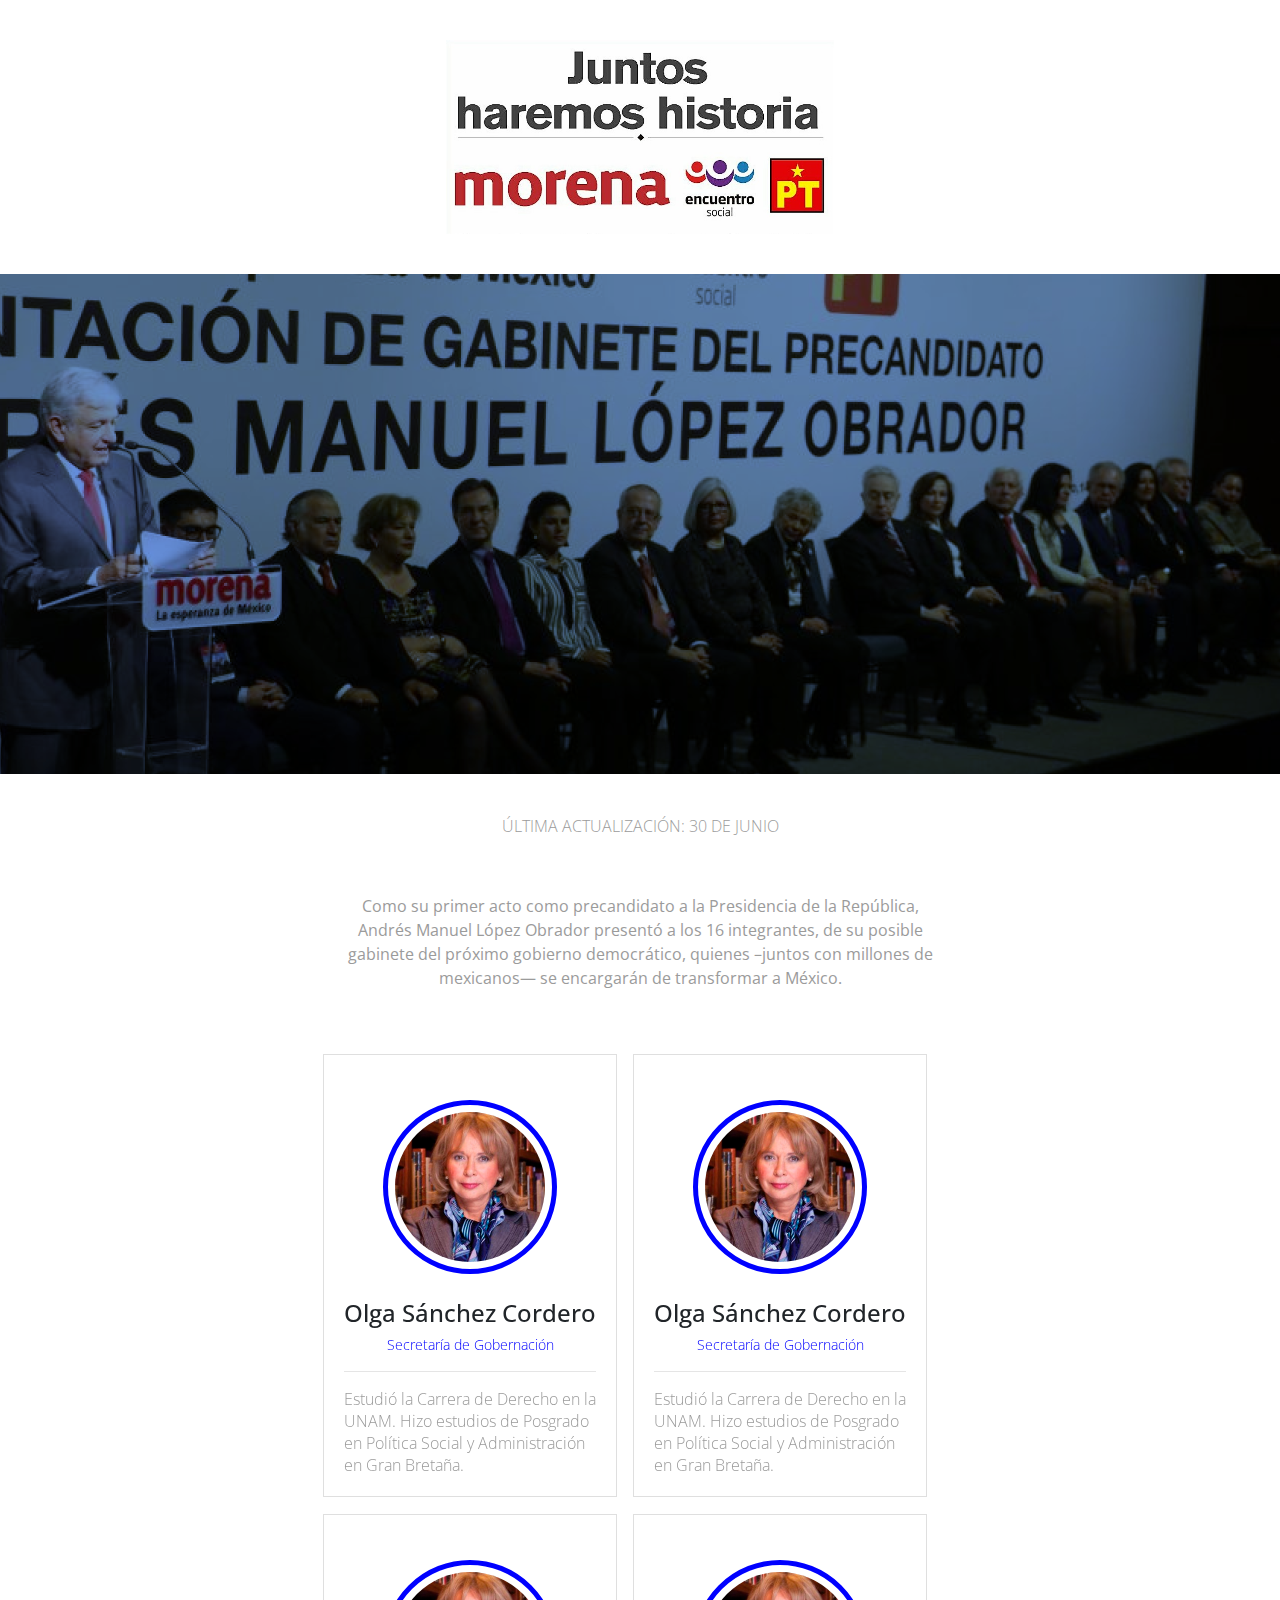
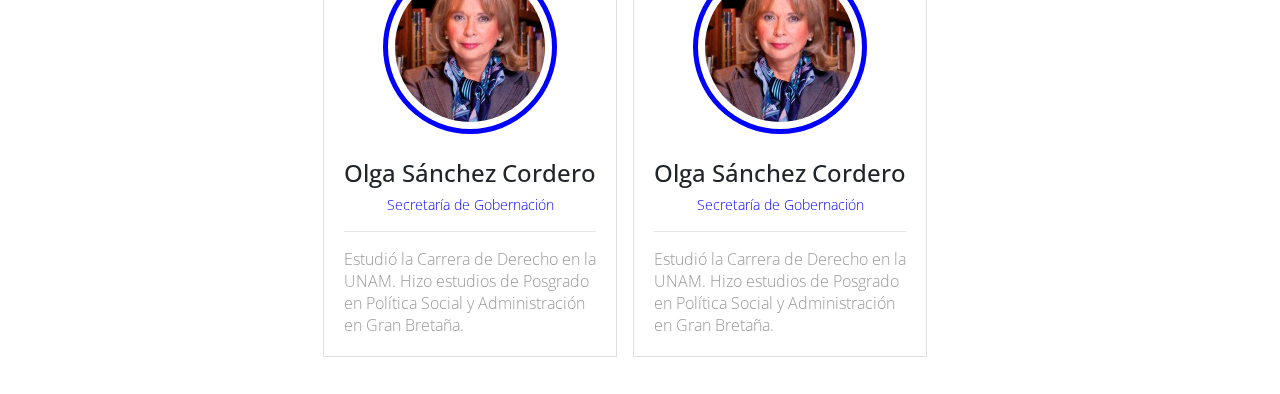
==== index.html @ 69f39029 "Datos adjuntos" ====
<!DOCTYPE html>
<html lang="es">
<head>
	<meta charset="UTF-8">
	<title>Gabinete AMLO</title>

	<meta name="viewport" content="width=device-width, user-scalable=no, initial-scale=1.0, maximum-scale=1.0, minimum-scale=1.0">

	<!-- FUENTES -->
	<link href="https://fonts.googleapis.com/css?family=Roboto:100,300,400,500,700" rel="stylesheet">
	<link href="https://fonts.googleapis.com/css?family=Open+Sans:300,400,600,700,800" rel="stylesheet">

	<link rel="stylesheet" href="https://use.fontawesome.com/releases/v5.1.0/css/all.css" integrity="sha384-lKuwvrZot6UHsBSfcMvOkWwlCMgc0TaWr+30HWe3a4ltaBwTZhyTEggF5tJv8tbt" crossorigin="anonymous">

	<!-- ESTILOS -->
	<link rel="stylesheet" href="https://maxcdn.bootstrapcdn.com/bootstrap/4.0.0/css/bootstrap.min.css" integrity="sha384-Gn5384xqQ1aoWXA+058RXPxPg6fy4IWvTNh0E263XmFcJlSAwiGgFAW/dAiS6JXm" crossorigin="anonymous">
	<link rel="stylesheet" href="css/animate.css">
	<link rel="stylesheet" href="css/styles.css">



</head>
<body>


	<header>

		<div class="container">
			<div class="row">
				<div class="col-xs-12 col-lg-12">
					<img class="logo" src="img/Juntos-haremos-historia.jpg" alt="Morena La esperanza de México">
				</div>
			</div>
		</div>

		<div class="jumbotron jumbotron-fluid">
			<div class="container">
			</div>
		</div>


	</header>

	<section id="gabinete" class="gabinete">
		
		<div class="body col-md-6 col-lg-6 offset-md-3">
			<p class="updated">
			ÚLTIMA ACTUALIZACIÓN: 30 DE JUNIO
			</p>

			<p class="extracto">
				Como su primer acto como precandidato a la Presidencia de la República, Andrés Manuel López Obrador presentó a los 16 integrantes, de su posible gabinete del próximo gobierno democrático, quienes –juntos con millones de mexicanos— se encargarán de transformar a México.
			</p>
			
		</div>

		<div class="body col-xs-12">
			<div class="row">
				
				<div class="scene scene--card md">
				    <div class="tarjeta" id="tarjeta1">
				        <div class="card__face card__face--front">
				        	<div class="card">
							    <div class="card-body">
							    	<div class="picture">
							    		<img class="profilePic" src="img/pic1.jpg" alt="Olga Sánchez Cordero">
							    	</div>
								    <h4 class="card-title">Olga Sánchez Cordero</h4>
								    <p class="card-subtitle">
								    	Secretaría de Gobernación
								    </p>
								    <hr>
								    <p class="card-text">
								      Estudió la Carrera de Derecho en la UNAM. Hizo estudios de Posgrado en Política Social y Administración en Gran Bretaña.
								    </p>
								    <!-- <a href="#" id="flipIn" class="btn btn-block btnPink">Ver trayectoria</a> -->
								</div>
							</div>
				        </div>
				        <div class="card__face card__face--back">
							<div class="card card-back">
								<div class="card-body">
									<h4 class="card-title">Trayectoria</h4>
									<hr>
							    	<p class="card-text">
								      Fue la primera mujer Notaria por oposición en la Ciudad de México, en la que es titular de la Notaría Pública 182. <strong style="font-weight: bolder, color: black !important">Se desempeño como magistrada numeraria del Tribunal Superior de Justicia del Distrito Federal</strong> de 1993 a 1995,  fue Ministra de la Suprema Corte de Justicia de la Nación de febrero de 1995 a noviembre de 2015.
								    </p>
								    <!-- <p class="card-text">
								      En septiembre de 2016 fue <strong style="font-weight: bolder, color: black !important">nombrada Diputada Constituyente de la Ciudad de México</strong>. Siete veces ha sido distinguida con el “Doctorado Honoris Causa” por diversas universidades del país.  Cuenta con una gran cantidad de publicaciones en libros y revistas y resumo, agrego <strong style="font-weight: bolder, color: black !important">será la primera mujer que ocupe la Secretaría de Gobernación en la historia de México</strong>.
								    </p> -->

								    <!-- <a href="#" id="flipIn" class="btn btn-block btnPinkReverse">Regresar</a> -->
							    </div>
							</div>
				        </div>
				    </div>
				</div>

				<div class="scene scene--card md">
				    <div class="tarjeta" id="tarjeta2">
				        <div class="card__face card__face--front">
				        	<div class="card">
							    <div class="card-body">
							    	<div class="picture">
							    		<img class="profilePic" src="img/pic1.jpg" alt="Olga Sánchez Cordero">
							    	</div>
								    <h4 class="card-title">Olga Sánchez Cordero</h4>
								    <p class="card-subtitle">
								    	Secretaría de Gobernación
								    </p>
								    <hr>
								    <p class="card-text">
								      Estudió la Carrera de Derecho en la UNAM. Hizo estudios de Posgrado en Política Social y Administración en Gran Bretaña.
								    </p>
								    <!-- <a href="#" id="flipIn" class="btn btn-block btnPink">Ver trayectoria</a> -->
								</div>
							</div>
				        </div>
				        <div class="card__face card__face--back">
							<div class="card card-back">
								<div class="card-body">
									<h4 class="card-title">Trayectoria</h4>
									<hr>
							    	<p class="card-text">
								      Fue la primera mujer Notaria por oposición en la Ciudad de México, en la que es titular de la Notaría Pública 182. <strong style="font-weight: bolder, color: black !important">Se desempeño como magistrada numeraria del Tribunal Superior de Justicia del Distrito Federal</strong> de 1993 a 1995,  fue Ministra de la Suprema Corte de Justicia de la Nación de febrero de 1995 a noviembre de 2015.
								    </p>
								    <!-- <p class="card-text">
								      En septiembre de 2016 fue <strong style="font-weight: bolder, color: black !important">nombrada Diputada Constituyente de la Ciudad de México</strong>. Siete veces ha sido distinguida con el “Doctorado Honoris Causa” por diversas universidades del país.  Cuenta con una gran cantidad de publicaciones en libros y revistas y resumo, agrego <strong style="font-weight: bolder, color: black !important">será la primera mujer que ocupe la Secretaría de Gobernación en la historia de México</strong>.
								    </p> -->

								    <!-- <a href="#" id="flipIn" class="btn btn-block btnPinkReverse">Regresar</a> -->
							    </div>
							</div>
				        </div>
				    </div>
				</div>

			</div>

			<div class="row">
				
				<div class="scene scene--card md">
				    <div class="tarjeta" id="tarjeta3">
				        <div class="card__face card__face--front">
				        	<div class="card">
							    <div class="card-body">
							    	<div class="picture">
							    		<img class="profilePic" src="img/pic1.jpg" alt="Olga Sánchez Cordero">
							    	</div>
								    <h4 class="card-title">Olga Sánchez Cordero</h4>
								    <p class="card-subtitle">
								    	Secretaría de Gobernación
								    </p>
								    <hr>
								    <p class="card-text">
								      Estudió la Carrera de Derecho en la UNAM. Hizo estudios de Posgrado en Política Social y Administración en Gran Bretaña.
								    </p>
								    <!-- <a href="#" id="flipIn" class="btn btn-block btnPink">Ver trayectoria</a> -->
								</div>
							</div>
				        </div>
				        <div class="card__face card__face--back">
							<div class="card card-back">
								<div class="card-body">
									<h4 class="card-title">Trayectoria</h4>
									<hr>
							    	<p class="card-text">
								      Fue la primera mujer Notaria por oposición en la Ciudad de México, en la que es titular de la Notaría Pública 182. <strong style="font-weight: bolder, color: black !important">Se desempeño como magistrada numeraria del Tribunal Superior de Justicia del Distrito Federal</strong> de 1993 a 1995,  fue Ministra de la Suprema Corte de Justicia de la Nación de febrero de 1995 a noviembre de 2015.
								    </p>
								    <!-- <p class="card-text">
								      En septiembre de 2016 fue <strong style="font-weight: bolder, color: black !important">nombrada Diputada Constituyente de la Ciudad de México</strong>. Siete veces ha sido distinguida con el “Doctorado Honoris Causa” por diversas universidades del país.  Cuenta con una gran cantidad de publicaciones en libros y revistas y resumo, agrego <strong style="font-weight: bolder, color: black !important">será la primera mujer que ocupe la Secretaría de Gobernación en la historia de México</strong>.
								    </p> -->

								    <!-- <a href="#" id="flipIn" class="btn btn-block btnPinkReverse">Regresar</a> -->
							    </div>
							</div>
				        </div>
				    </div>
				</div>

				<div class="scene scene--card md">
				    <div class="tarjeta" id="tarjeta4">
				        <div class="card__face card__face--front">
				        	<div class="card">
							    <div class="card-body">
							    	<div class="picture">
							    		<img class="profilePic" src="img/pic1.jpg" alt="Olga Sánchez Cordero">
							    	</div>
								    <h4 class="card-title">Olga Sánchez Cordero</h4>
								    <p class="card-subtitle">
								    	Secretaría de Gobernación
								    </p>
								    <hr>
								    <p class="card-text">
								      Estudió la Carrera de Derecho en la UNAM. Hizo estudios de Posgrado en Política Social y Administración en Gran Bretaña.
								    </p>
								    <!-- <a href="#" id="flipIn" class="btn btn-block btnPink">Ver trayectoria</a> -->
								</div>
							</div>
				        </div>
				        <div class="card__face card__face--back">
							<div class="card card-back">
								<div class="card-body">
									<h4 class="card-title">Trayectoria</h4>
									<hr>
							    	<p class="card-text">
								      Fue la primera mujer Notaria por oposición en la Ciudad de México, en la que es titular de la Notaría Pública 182. <strong style="font-weight: bolder, color: black !important">Se desempeño como magistrada numeraria del Tribunal Superior de Justicia del Distrito Federal</strong> de 1993 a 1995,  fue Ministra de la Suprema Corte de Justicia de la Nación de febrero de 1995 a noviembre de 2015.
								    </p>
								    <!-- <p class="card-text">
								      En septiembre de 2016 fue <strong style="font-weight: bolder, color: black !important">nombrada Diputada Constituyente de la Ciudad de México</strong>. Siete veces ha sido distinguida con el “Doctorado Honoris Causa” por diversas universidades del país.  Cuenta con una gran cantidad de publicaciones en libros y revistas y resumo, agrego <strong style="font-weight: bolder, color: black !important">será la primera mujer que ocupe la Secretaría de Gobernación en la historia de México</strong>.
								    </p> -->

								    <!-- <a href="#" id="flipIn" class="btn btn-block btnPinkReverse">Regresar</a> -->
							    </div>
							</div>
				        </div>
				    </div>
				</div>

			</div>
		</div>

	</section>

		












	<script src="https://code.jquery.com/jquery-3.2.1.slim.min.js" integrity="sha384-KJ3o2DKtIkvYIK3UENzmM7KCkRr/rE9/Qpg6aAZGJwFDMVNA/GpGFF93hXpG5KkN" crossorigin="anonymous"></script>
	<script src="https://cdnjs.cloudflare.com/ajax/libs/popper.js/1.12.9/umd/popper.min.js" integrity="sha384-ApNbgh9B+Y1QKtv3Rn7W3mgPxhU9K/ScQsAP7hUibX39j7fakFPskvXusvfa0b4Q" crossorigin="anonymous"></script>
	<script src="https://maxcdn.bootstrapcdn.com/bootstrap/4.0.0/js/bootstrap.min.js" integrity="sha384-JZR6Spejh4U02d8jOt6vLEHfe/JQGiRRSQQxSfFWpi1MquVdAyjUar5+76PVCmYl" crossorigin="anonymous"></script>

	<script src="js/main.js"></script>

	
</body>
</html>
---- css/styles.css ----
html, body {
  padding: 0;
  margin: 0;
  font-family: 'Open Sans', sans-serif;
}

/* header */

header {
  text-align: center;
}

header img.logo {
  width: 35%;
  margin: 0 auto;
  padding: 40px 0;
}

header .jumbotron {
  background: url('../img/gabinete.png');
  height: 500px;
  background-repeat: no-repeat;
  padding: 0;
  margin: 0;
  background-position: center;
}

/*section gabinete*/

.gabinete .row {
  height: 460px;
  width: 100%;
  display: flex;
  justify-content: center;
}

.gabinete {
  text-align: center;  
}

.gabinete p {
  color: #9B9B9B;
}

.gabinete .updated {
  font-weight: 100;
  padding: 40px 0;
}

.gabinete .extracto {
  padding-bottom: 40px;
}

.gabinete .body .card {
  margin-bottom: 20px;
  border-radius: 0px;
  margin: 8px;
}

.gabinete .picture {
  border-radius: 100%;
  padding: 7px;
  border: 5px solid #0000ff;
  display: inline-block;
  margin: 25px 0;
}

.gabinete .picture .profilePic {
  border-radius: 50%;
}

.gabinete .card-body p.card-title {
  font-size: 24px;
}

.gabinete .card-body p.card-subtitle {
  font-size: 14px;
  font-weight: lighter;
  color: #0000ff;
}

.gabinete .card.card-back .card-title {
  color: white;
}

.gabinete .card .card-text {
  line-height: normal;
  font-weight: lighter;
  text-align: left;
}

/*.gabinete .card-footer {
  background-color: #4A90E2;
  border: none;
  border-top: 6px solid white;
}

.gabinete .card-footer p {
  color: white;
  font-weight: 100;
}

.gabinete .card-footer a {
  background-color: white;
  color: #4A90E2;
  padding: 10px 19px;
  margin-bottom: 10px;
}

.gabinete .card-footer a:hover {
  background-color: #4A90E2;
  color: white;
  border: 1px solid white;
}*/

.btnPink {
  color: #FF159E;
  border: #FF159E 1px solid;
}

.btnPink:hover {
  color: white;
  background-color: #FF159E;
}

.btnPinkReverse {
  color: white;
  background-color: #FF159E;
}

.btnPinkReverse:hover {
  color: #FF159E;
  border: #FF159E 1px solid;
  background-color: #F4F4F4;
}

/*efecto flip*/

.scene {
  width: 310px;
  perspective: 966px;
}

.tarjeta {
  transition: transform 0.6s;
  transform-style: preserve-3d;
  cursor: pointer;
  width: 310px;
  position: relative;
}

.tarjeta.is-flipped {
  transform: rotateY(180deg);
}

.card__face {
  position: absolute;
  backface-visibility: hidden;
}

.card__face--front {
  width: 310px;
  height: 488px;
  background-color: white;
}

.card__face--back {
  width: 310px;
  height: 488px;
  transform: rotateY(180deg);
}

.card-back {
  background-color: white;
  background-color: #F4F4F4;
  font-size: 13.2px;
  height: 442px;
}

.card-back .card-body h4.card-title {
  color: #FF159E !important;
}

.card-back .card-text {
  line-height: 24px !important;
}












@media only screen and (max-width: 768px) {

  header .jumbotron {
    margin: 0;
    height: 300px;
    background-position: left center;
    margin: 25px 0;
  }

  .md {
    height: 460px;
    width: 100%;
    display: flex;
    justify-content: center;
  }

}

@media only screen and (max-width: 992px) {

}
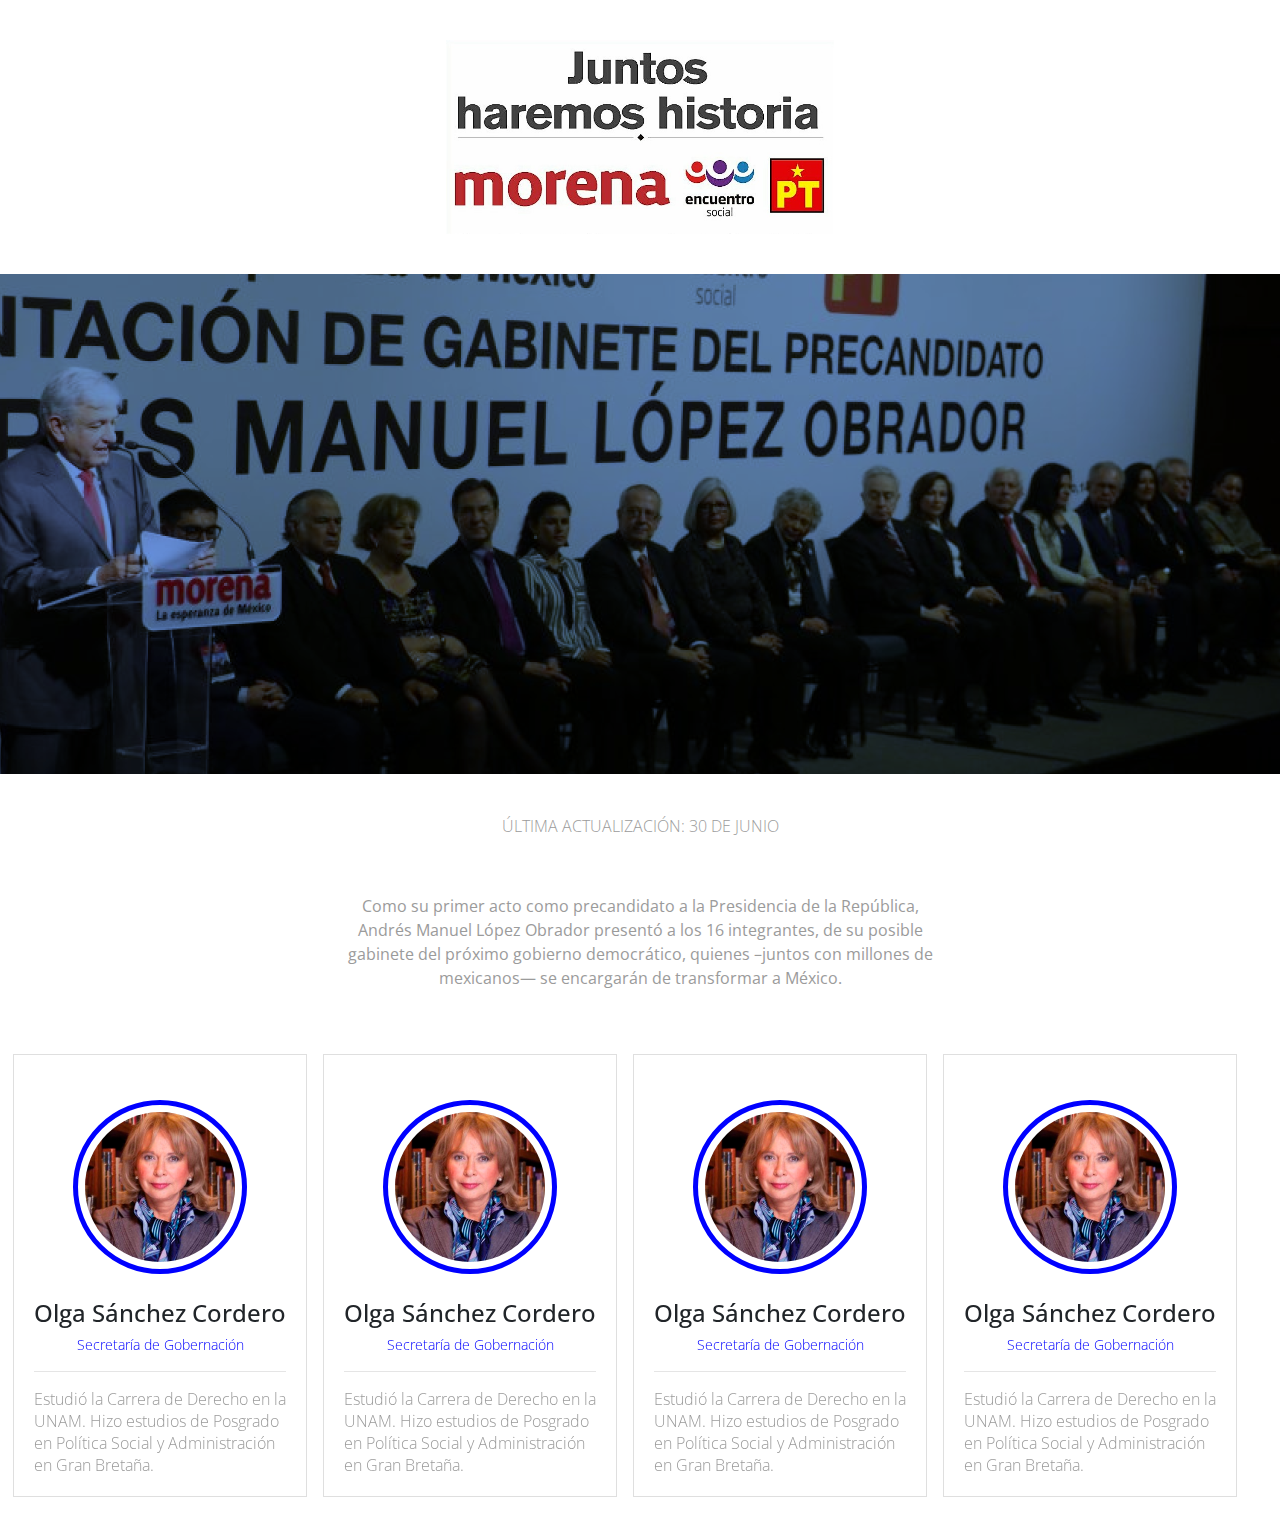
==== commit 8ca259f7: "ligero ajuste" ====
--- a/index.html
+++ b/index.html
@@ -55,6 +55,7 @@
 		</div>
 
 		<div class="body col-xs-12">
+
 			<div class="row">
 				
 				<div class="scene scene--card md">
@@ -73,23 +74,17 @@
 								    <p class="card-text">
 								      Estudió la Carrera de Derecho en la UNAM. Hizo estudios de Posgrado en Política Social y Administración en Gran Bretaña.
 								    </p>
-								    <!-- <a href="#" id="flipIn" class="btn btn-block btnPink">Ver trayectoria</a> -->
-								</div>
-							</div>
-				        </div>
-				        <div class="card__face card__face--back">
-							<div class="card card-back">
-								<div class="card-body">
-									<h4 class="card-title">Trayectoria</h4>
-									<hr>
-							    	<p class="card-text">
-								      Fue la primera mujer Notaria por oposición en la Ciudad de México, en la que es titular de la Notaría Pública 182. <strong style="font-weight: bolder, color: black !important">Se desempeño como magistrada numeraria del Tribunal Superior de Justicia del Distrito Federal</strong> de 1993 a 1995,  fue Ministra de la Suprema Corte de Justicia de la Nación de febrero de 1995 a noviembre de 2015.
-								    </p>
-								    <!-- <p class="card-text">
-								      En septiembre de 2016 fue <strong style="font-weight: bolder, color: black !important">nombrada Diputada Constituyente de la Ciudad de México</strong>. Siete veces ha sido distinguida con el “Doctorado Honoris Causa” por diversas universidades del país.  Cuenta con una gran cantidad de publicaciones en libros y revistas y resumo, agrego <strong style="font-weight: bolder, color: black !important">será la primera mujer que ocupe la Secretaría de Gobernación en la historia de México</strong>.
-								    </p> -->
-
-								    <!-- <a href="#" id="flipIn" class="btn btn-block btnPinkReverse">Regresar</a> -->
+								</div>
+							</div>
+				        </div>
+				        <div class="card__face card__face--back">
+							<div class="card card-back">
+								<div class="card-body">
+									<h4 class="card-title">Trayectoria</h4>
+									<hr>
+							    	<p class="card-text">
+								      Fue la primera mujer Notaria por oposición en la Ciudad de México, en la que es titular de la Notaría Pública 182. <strong style="font-weight: bolder, color: black !important">Se desempeño como magistrada numeraria del Tribunal Superior de Justicia del Distrito Federal</strong> de 1993 a 1995,  fue Ministra de la Suprema Corte de Justicia de la Nación de febrero de 1995 a noviembre de 2015.
+								    </p>
 							    </div>
 							</div>
 				        </div>
@@ -112,23 +107,83 @@
 								    <p class="card-text">
 								      Estudió la Carrera de Derecho en la UNAM. Hizo estudios de Posgrado en Política Social y Administración en Gran Bretaña.
 								    </p>
-								    <!-- <a href="#" id="flipIn" class="btn btn-block btnPink">Ver trayectoria</a> -->
-								</div>
-							</div>
-				        </div>
-				        <div class="card__face card__face--back">
-							<div class="card card-back">
-								<div class="card-body">
-									<h4 class="card-title">Trayectoria</h4>
-									<hr>
-							    	<p class="card-text">
-								      Fue la primera mujer Notaria por oposición en la Ciudad de México, en la que es titular de la Notaría Pública 182. <strong style="font-weight: bolder, color: black !important">Se desempeño como magistrada numeraria del Tribunal Superior de Justicia del Distrito Federal</strong> de 1993 a 1995,  fue Ministra de la Suprema Corte de Justicia de la Nación de febrero de 1995 a noviembre de 2015.
-								    </p>
-								    <!-- <p class="card-text">
-								      En septiembre de 2016 fue <strong style="font-weight: bolder, color: black !important">nombrada Diputada Constituyente de la Ciudad de México</strong>. Siete veces ha sido distinguida con el “Doctorado Honoris Causa” por diversas universidades del país.  Cuenta con una gran cantidad de publicaciones en libros y revistas y resumo, agrego <strong style="font-weight: bolder, color: black !important">será la primera mujer que ocupe la Secretaría de Gobernación en la historia de México</strong>.
-								    </p> -->
-
-								    <!-- <a href="#" id="flipIn" class="btn btn-block btnPinkReverse">Regresar</a> -->
+								</div>
+							</div>
+				        </div>
+				        <div class="card__face card__face--back">
+							<div class="card card-back">
+								<div class="card-body">
+									<h4 class="card-title">Trayectoria</h4>
+									<hr>
+							    	<p class="card-text">
+								      Fue la primera mujer Notaria por oposición en la Ciudad de México, en la que es titular de la Notaría Pública 182. <strong style="font-weight: bolder, color: black !important">Se desempeño como magistrada numeraria del Tribunal Superior de Justicia del Distrito Federal</strong> de 1993 a 1995,  fue Ministra de la Suprema Corte de Justicia de la Nación de febrero de 1995 a noviembre de 2015.
+								    </p>
+							    </div>
+							</div>
+				        </div>
+				    </div>
+				</div>
+
+				<div class="scene scene--card md">
+				    <div class="tarjeta" id="tarjeta3">
+				        <div class="card__face card__face--front">
+				        	<div class="card">
+							    <div class="card-body">
+							    	<div class="picture">
+							    		<img class="profilePic" src="img/pic1.jpg" alt="Olga Sánchez Cordero">
+							    	</div>
+								    <h4 class="card-title">Olga Sánchez Cordero</h4>
+								    <p class="card-subtitle">
+								    	Secretaría de Gobernación
+								    </p>
+								    <hr>
+								    <p class="card-text">
+								      Estudió la Carrera de Derecho en la UNAM. Hizo estudios de Posgrado en Política Social y Administración en Gran Bretaña.
+								    </p>
+								</div>
+							</div>
+				        </div>
+				        <div class="card__face card__face--back">
+							<div class="card card-back">
+								<div class="card-body">
+									<h4 class="card-title">Trayectoria</h4>
+									<hr>
+							    	<p class="card-text">
+								      Fue la primera mujer Notaria por oposición en la Ciudad de México, en la que es titular de la Notaría Pública 182. <strong style="font-weight: bolder, color: black !important">Se desempeño como magistrada numeraria del Tribunal Superior de Justicia del Distrito Federal</strong> de 1993 a 1995,  fue Ministra de la Suprema Corte de Justicia de la Nación de febrero de 1995 a noviembre de 2015.
+								    </p>
+							    </div>
+							</div>
+				        </div>
+				    </div>
+				</div>
+
+				<div class="scene scene--card md">
+				    <div class="tarjeta" id="tarjeta4">
+				        <div class="card__face card__face--front">
+				        	<div class="card">
+							    <div class="card-body">
+							    	<div class="picture">
+							    		<img class="profilePic" src="img/pic1.jpg" alt="Olga Sánchez Cordero">
+							    	</div>
+								    <h4 class="card-title">Olga Sánchez Cordero</h4>
+								    <p class="card-subtitle">
+								    	Secretaría de Gobernación
+								    </p>
+								    <hr>
+								    <p class="card-text">
+								      Estudió la Carrera de Derecho en la UNAM. Hizo estudios de Posgrado en Política Social y Administración en Gran Bretaña.
+								    </p>
+								</div>
+							</div>
+				        </div>
+				        <div class="card__face card__face--back">
+							<div class="card card-back">
+								<div class="card-body">
+									<h4 class="card-title">Trayectoria</h4>
+									<hr>
+							    	<p class="card-text">
+								      Fue la primera mujer Notaria por oposición en la Ciudad de México, en la que es titular de la Notaría Pública 182. <strong style="font-weight: bolder, color: black !important">Se desempeño como magistrada numeraria del Tribunal Superior de Justicia del Distrito Federal</strong> de 1993 a 1995,  fue Ministra de la Suprema Corte de Justicia de la Nación de febrero de 1995 a noviembre de 2015.
+								    </p>
 							    </div>
 							</div>
 				        </div>
@@ -137,87 +192,8 @@
 
 			</div>
 
-			<div class="row">
-				
-				<div class="scene scene--card md">
-				    <div class="tarjeta" id="tarjeta3">
-				        <div class="card__face card__face--front">
-				        	<div class="card">
-							    <div class="card-body">
-							    	<div class="picture">
-							    		<img class="profilePic" src="img/pic1.jpg" alt="Olga Sánchez Cordero">
-							    	</div>
-								    <h4 class="card-title">Olga Sánchez Cordero</h4>
-								    <p class="card-subtitle">
-								    	Secretaría de Gobernación
-								    </p>
-								    <hr>
-								    <p class="card-text">
-								      Estudió la Carrera de Derecho en la UNAM. Hizo estudios de Posgrado en Política Social y Administración en Gran Bretaña.
-								    </p>
-								    <!-- <a href="#" id="flipIn" class="btn btn-block btnPink">Ver trayectoria</a> -->
-								</div>
-							</div>
-				        </div>
-				        <div class="card__face card__face--back">
-							<div class="card card-back">
-								<div class="card-body">
-									<h4 class="card-title">Trayectoria</h4>
-									<hr>
-							    	<p class="card-text">
-								      Fue la primera mujer Notaria por oposición en la Ciudad de México, en la que es titular de la Notaría Pública 182. <strong style="font-weight: bolder, color: black !important">Se desempeño como magistrada numeraria del Tribunal Superior de Justicia del Distrito Federal</strong> de 1993 a 1995,  fue Ministra de la Suprema Corte de Justicia de la Nación de febrero de 1995 a noviembre de 2015.
-								    </p>
-								    <!-- <p class="card-text">
-								      En septiembre de 2016 fue <strong style="font-weight: bolder, color: black !important">nombrada Diputada Constituyente de la Ciudad de México</strong>. Siete veces ha sido distinguida con el “Doctorado Honoris Causa” por diversas universidades del país.  Cuenta con una gran cantidad de publicaciones en libros y revistas y resumo, agrego <strong style="font-weight: bolder, color: black !important">será la primera mujer que ocupe la Secretaría de Gobernación en la historia de México</strong>.
-								    </p> -->
-
-								    <!-- <a href="#" id="flipIn" class="btn btn-block btnPinkReverse">Regresar</a> -->
-							    </div>
-							</div>
-				        </div>
-				    </div>
-				</div>
-
-				<div class="scene scene--card md">
-				    <div class="tarjeta" id="tarjeta4">
-				        <div class="card__face card__face--front">
-				        	<div class="card">
-							    <div class="card-body">
-							    	<div class="picture">
-							    		<img class="profilePic" src="img/pic1.jpg" alt="Olga Sánchez Cordero">
-							    	</div>
-								    <h4 class="card-title">Olga Sánchez Cordero</h4>
-								    <p class="card-subtitle">
-								    	Secretaría de Gobernación
-								    </p>
-								    <hr>
-								    <p class="card-text">
-								      Estudió la Carrera de Derecho en la UNAM. Hizo estudios de Posgrado en Política Social y Administración en Gran Bretaña.
-								    </p>
-								    <!-- <a href="#" id="flipIn" class="btn btn-block btnPink">Ver trayectoria</a> -->
-								</div>
-							</div>
-				        </div>
-				        <div class="card__face card__face--back">
-							<div class="card card-back">
-								<div class="card-body">
-									<h4 class="card-title">Trayectoria</h4>
-									<hr>
-							    	<p class="card-text">
-								      Fue la primera mujer Notaria por oposición en la Ciudad de México, en la que es titular de la Notaría Pública 182. <strong style="font-weight: bolder, color: black !important">Se desempeño como magistrada numeraria del Tribunal Superior de Justicia del Distrito Federal</strong> de 1993 a 1995,  fue Ministra de la Suprema Corte de Justicia de la Nación de febrero de 1995 a noviembre de 2015.
-								    </p>
-								    <!-- <p class="card-text">
-								      En septiembre de 2016 fue <strong style="font-weight: bolder, color: black !important">nombrada Diputada Constituyente de la Ciudad de México</strong>. Siete veces ha sido distinguida con el “Doctorado Honoris Causa” por diversas universidades del país.  Cuenta con una gran cantidad de publicaciones en libros y revistas y resumo, agrego <strong style="font-weight: bolder, color: black !important">será la primera mujer que ocupe la Secretaría de Gobernación en la historia de México</strong>.
-								    </p> -->
-
-								    <!-- <a href="#" id="flipIn" class="btn btn-block btnPinkReverse">Regresar</a> -->
-							    </div>
-							</div>
-				        </div>
-				    </div>
-				</div>
-
-			</div>
+			
+
 		</div>
 
 	</section>
@@ -239,6 +215,8 @@
 	<script src="https://cdnjs.cloudflare.com/ajax/libs/popper.js/1.12.9/umd/popper.min.js" integrity="sha384-ApNbgh9B+Y1QKtv3Rn7W3mgPxhU9K/ScQsAP7hUibX39j7fakFPskvXusvfa0b4Q" crossorigin="anonymous"></script>
 	<script src="https://maxcdn.bootstrapcdn.com/bootstrap/4.0.0/js/bootstrap.min.js" integrity="sha384-JZR6Spejh4U02d8jOt6vLEHfe/JQGiRRSQQxSfFWpi1MquVdAyjUar5+76PVCmYl" crossorigin="anonymous"></script>
 
+	<script src="js/isotope.js"></script>
+
 	<script src="js/main.js"></script>
 
 	
--- a/css/styles.css
+++ b/css/styles.css
@@ -182,17 +182,31 @@
 }
 
 .card-back .card-text {
-  line-height: 24px !important;
-}
-
-
-
-
-
-
-
-
-
+  line-height: 32px !important;
+}
+
+
+
+
+
+@media only screen and (max-width: 1240px) {
+  .gabinete .row {
+    height: 920px;
+    width: 100%;
+    display: flex;
+    justify-content: center;
+  }
+}
+
+
+@media only screen and (max-width: 992px) {
+  .gabinete .row {
+    height: 920px;
+    width: 100%;
+    display: flex;
+    justify-content: center;
+  }
+}
 
 
 
@@ -214,13 +228,11 @@
 
 }
 
-@media only screen and (max-width: 992px) {
-
-}
-
-
-
-
-
-
-
+
+
+
+
+
+
+
+
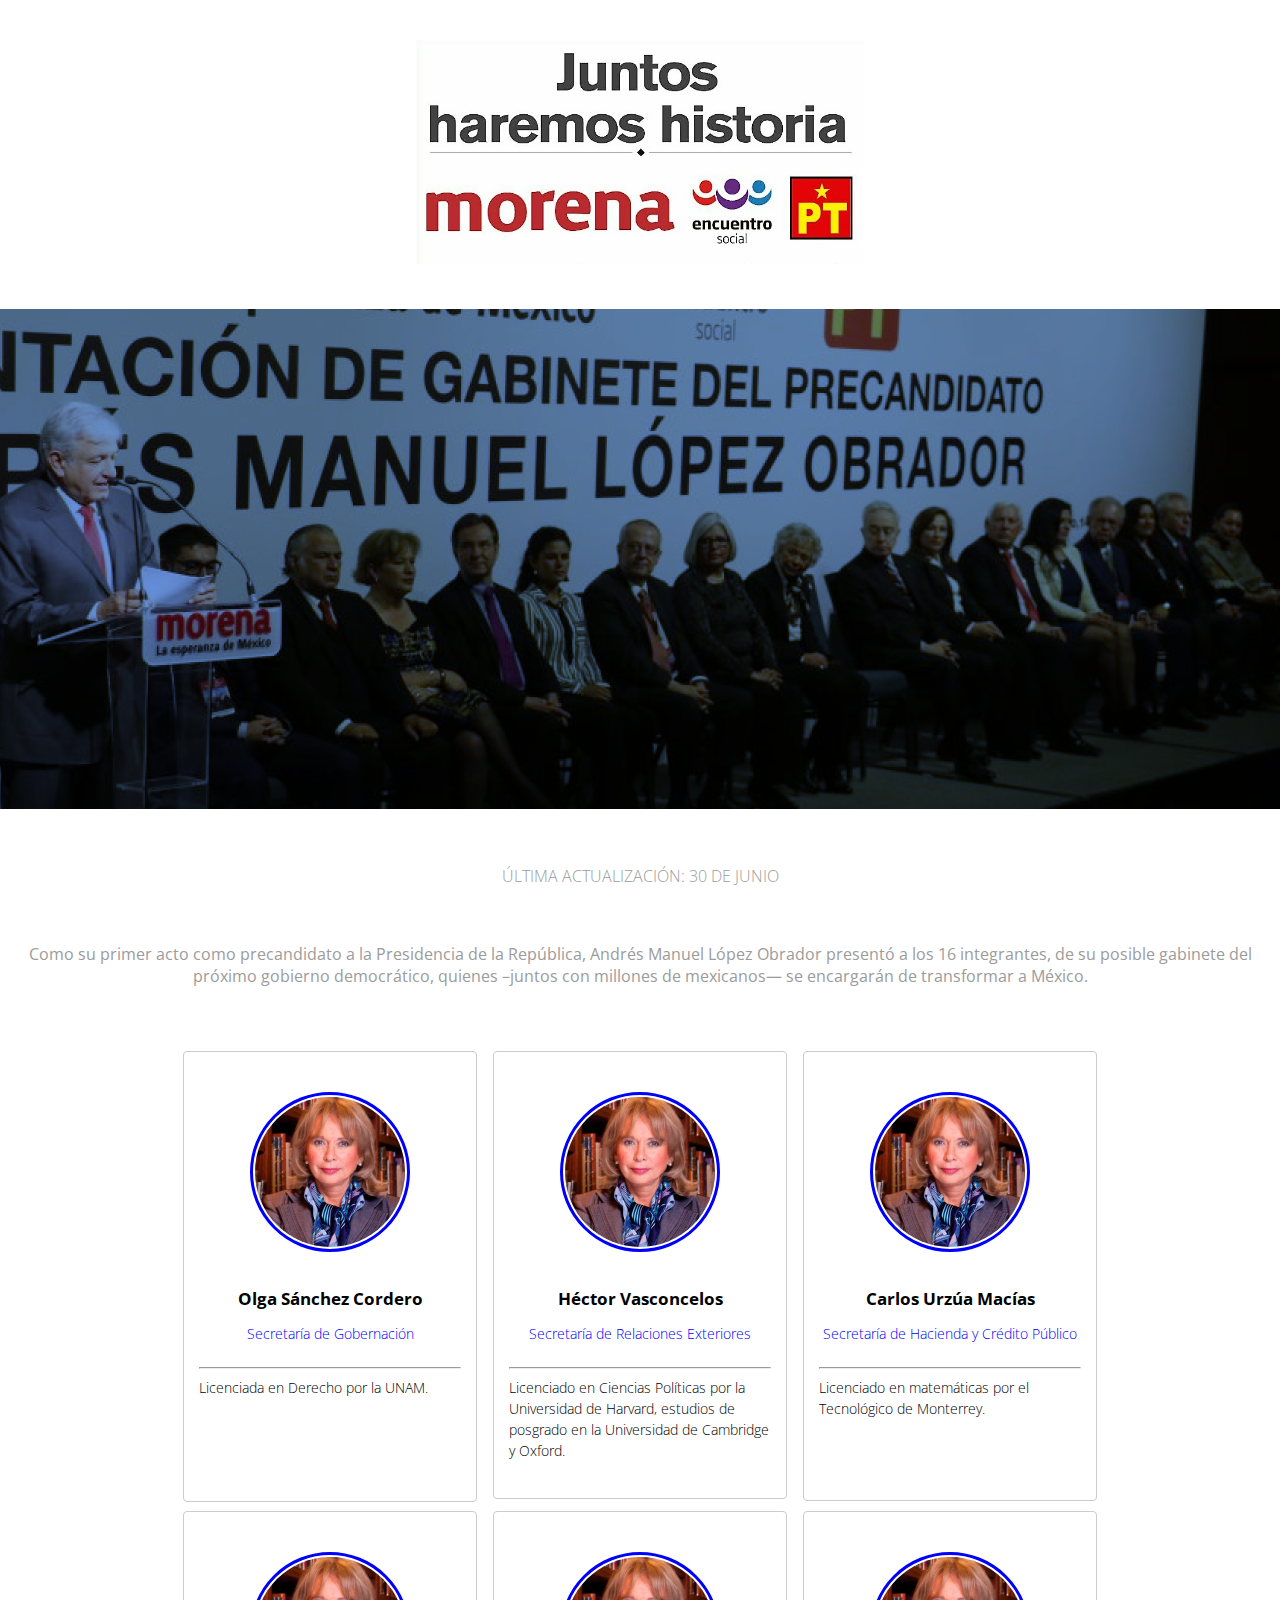
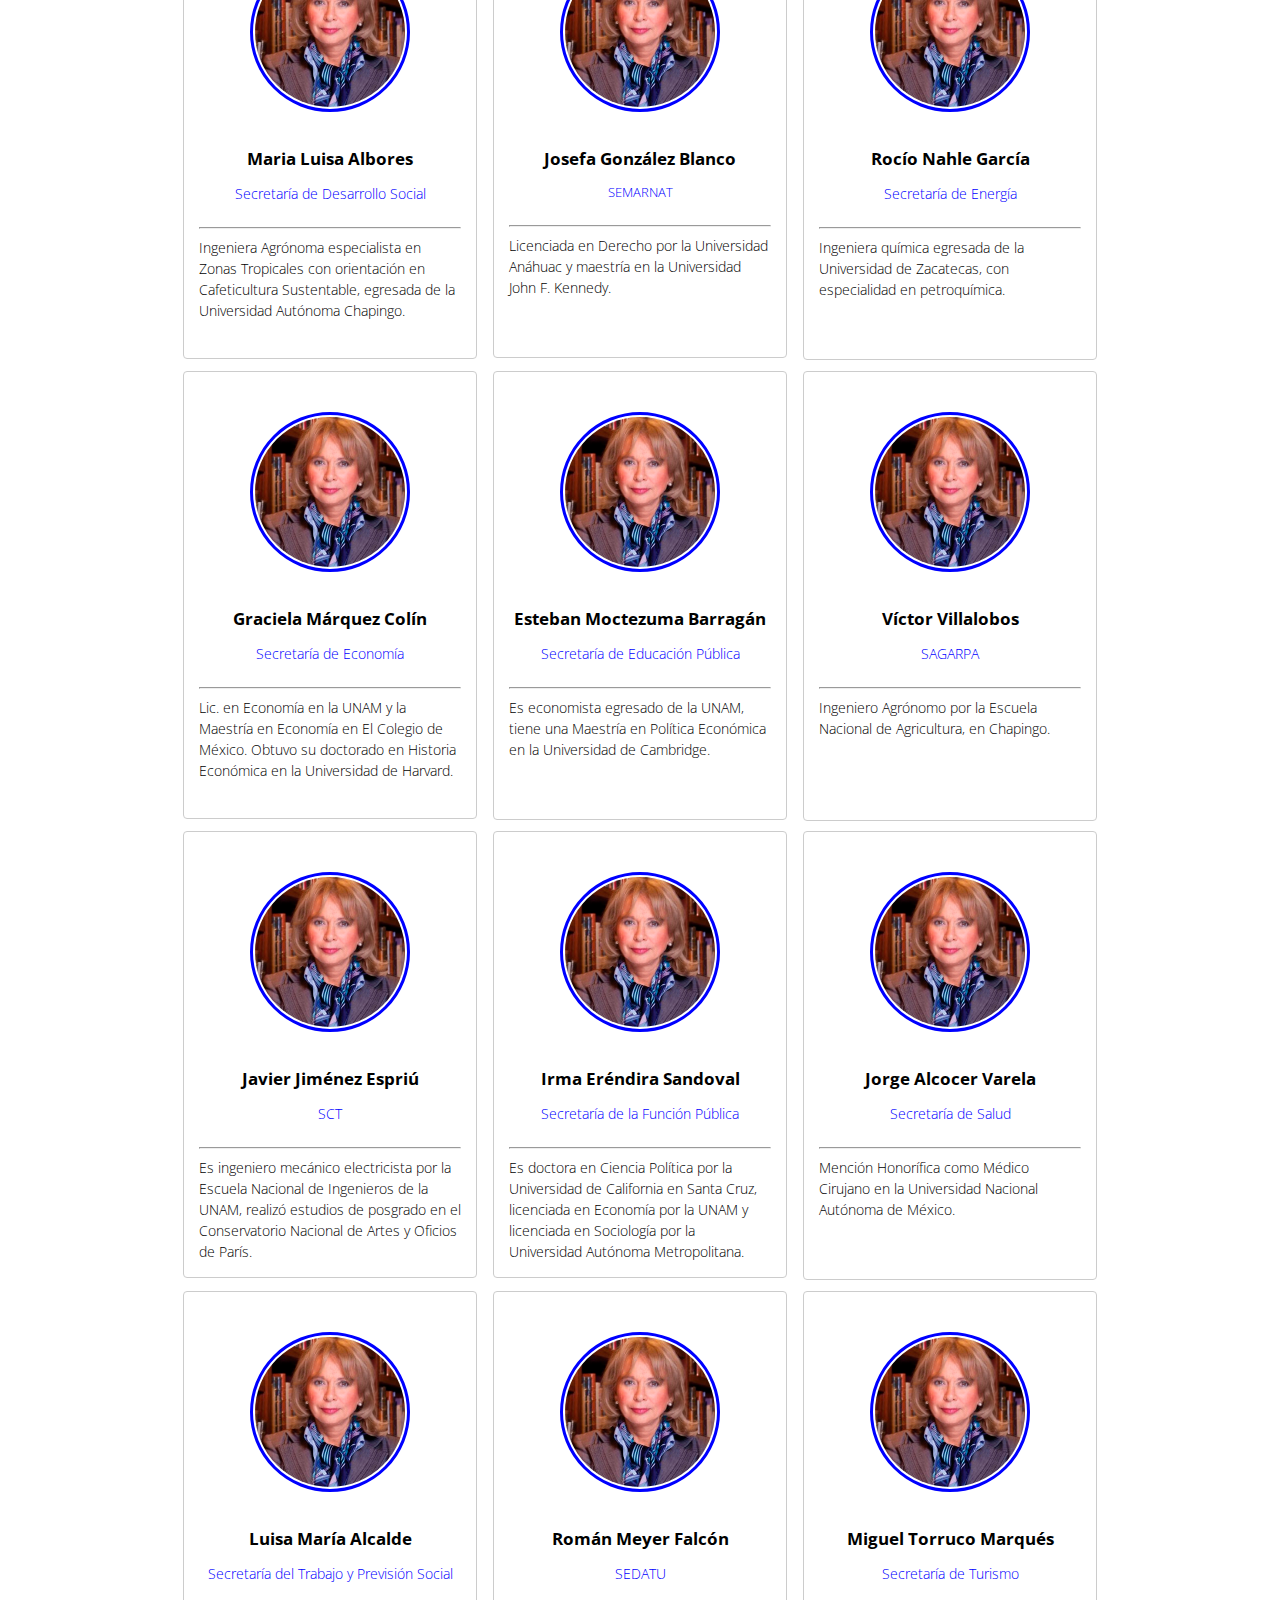
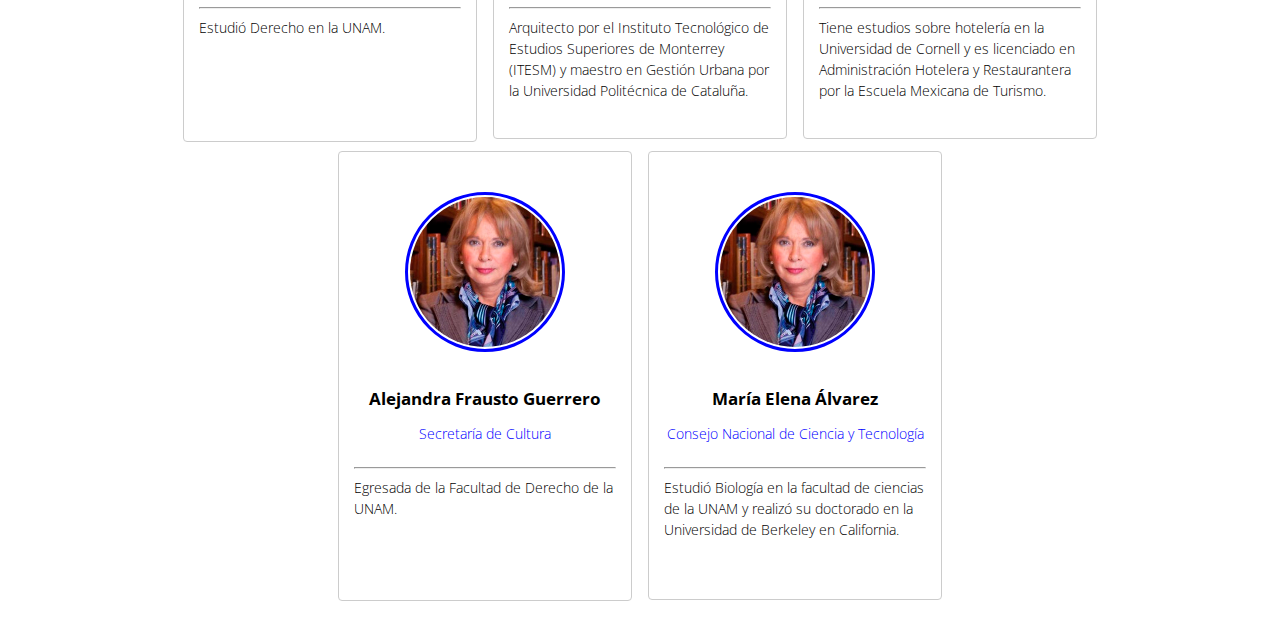
==== commit 825a3009: "nuevos ajustes" ====
--- a/index.html
+++ b/index.html
@@ -7,14 +7,12 @@
 	<meta name="viewport" content="width=device-width, user-scalable=no, initial-scale=1.0, maximum-scale=1.0, minimum-scale=1.0">
 
 	<!-- FUENTES -->
-	<link href="https://fonts.googleapis.com/css?family=Roboto:100,300,400,500,700" rel="stylesheet">
 	<link href="https://fonts.googleapis.com/css?family=Open+Sans:300,400,600,700,800" rel="stylesheet">
 
-	<link rel="stylesheet" href="https://use.fontawesome.com/releases/v5.1.0/css/all.css" integrity="sha384-lKuwvrZot6UHsBSfcMvOkWwlCMgc0TaWr+30HWe3a4ltaBwTZhyTEggF5tJv8tbt" crossorigin="anonymous">
-
 	<!-- ESTILOS -->
-	<link rel="stylesheet" href="https://maxcdn.bootstrapcdn.com/bootstrap/4.0.0/css/bootstrap.min.css" integrity="sha384-Gn5384xqQ1aoWXA+058RXPxPg6fy4IWvTNh0E263XmFcJlSAwiGgFAW/dAiS6JXm" crossorigin="anonymous">
-	<link rel="stylesheet" href="css/animate.css">
+	<!-- <link rel="stylesheet" href="https://maxcdn.bootstrapcdn.com/bootstrap/4.0.0/css/bootstrap.min.css" integrity="sha384-Gn5384xqQ1aoWXA+058RXPxPg6fy4IWvTNh0E263XmFcJlSAwiGgFAW/dAiS6JXm" crossorigin="anonymous"> -->
+
+	<!-- <link rel="stylesheet" href="css/framework.css"> -->
 	<link rel="stylesheet" href="css/styles.css">
 
 
@@ -54,11 +52,11 @@
 			
 		</div>
 
-		<div class="body col-xs-12">
+		<div class="body">
 
 			<div class="row">
 				
-				<div class="scene scene--card md">
+				<div class="scene scene--card md" style="height: 460px">
 				    <div class="tarjeta" id="tarjeta1">
 				        <div class="card__face card__face--front">
 				        	<div class="card">
@@ -66,32 +64,32 @@
 							    	<div class="picture">
 							    		<img class="profilePic" src="img/pic1.jpg" alt="Olga Sánchez Cordero">
 							    	</div>
-								    <h4 class="card-title">Olga Sánchez Cordero</h4>
+								    <h4 class="card-title" style="margin: 10px 0 5px 0">Olga Sánchez Cordero</h4>
 								    <p class="card-subtitle">
 								    	Secretaría de Gobernación
 								    </p>
 								    <hr>
 								    <p class="card-text">
-								      Estudió la Carrera de Derecho en la UNAM. Hizo estudios de Posgrado en Política Social y Administración en Gran Bretaña.
-								    </p>
-								</div>
-							</div>
-				        </div>
-				        <div class="card__face card__face--back">
-							<div class="card card-back">
-								<div class="card-body">
-									<h4 class="card-title">Trayectoria</h4>
-									<hr>
-							    	<p class="card-text">
-								      Fue la primera mujer Notaria por oposición en la Ciudad de México, en la que es titular de la Notaría Pública 182. <strong style="font-weight: bolder, color: black !important">Se desempeño como magistrada numeraria del Tribunal Superior de Justicia del Distrito Federal</strong> de 1993 a 1995,  fue Ministra de la Suprema Corte de Justicia de la Nación de febrero de 1995 a noviembre de 2015.
-								    </p>
-							    </div>
-							</div>
-				        </div>
-				    </div>
-				</div>
-
-				<div class="scene scene--card md">
+								      Licenciada en Derecho por la UNAM.
+								    </p><br><br><br><br>
+								</div>
+							</div>
+				        </div>
+				        <div class="card__face card__face--back">
+							<div class="card card-back">
+								<div class="card-body">
+									<h4 class="card-title">Trayectoria</h4>
+									<hr>
+							    	<p class="card-text">
+								      Fue la primera mujer notaria de la CDMX y Ministra de la Suprema Corte de Justicia de la Nación de 1995 a 2015. Participó en el movimiento de 1968 en México, ha luchado por los derechos humanos, la libertad de expresión y la equidad de género. Se ha pronunciado a favor del matrimonio igualitario y el aborto.
+								    </p>
+							    </div>
+							</div>
+				        </div>
+				    </div>
+				</div>
+
+				<div class="scene scene--card md" style="height: 460px">
 				    <div class="tarjeta" id="tarjeta2">
 				        <div class="card__face card__face--front">
 				        	<div class="card">
@@ -99,32 +97,32 @@
 							    	<div class="picture">
 							    		<img class="profilePic" src="img/pic1.jpg" alt="Olga Sánchez Cordero">
 							    	</div>
-								    <h4 class="card-title">Olga Sánchez Cordero</h4>
-								    <p class="card-subtitle">
-								    	Secretaría de Gobernación
-								    </p>
-								    <hr>
-								    <p class="card-text">
-								      Estudió la Carrera de Derecho en la UNAM. Hizo estudios de Posgrado en Política Social y Administración en Gran Bretaña.
-								    </p>
-								</div>
-							</div>
-				        </div>
-				        <div class="card__face card__face--back">
-							<div class="card card-back">
-								<div class="card-body">
-									<h4 class="card-title">Trayectoria</h4>
-									<hr>
-							    	<p class="card-text">
-								      Fue la primera mujer Notaria por oposición en la Ciudad de México, en la que es titular de la Notaría Pública 182. <strong style="font-weight: bolder, color: black !important">Se desempeño como magistrada numeraria del Tribunal Superior de Justicia del Distrito Federal</strong> de 1993 a 1995,  fue Ministra de la Suprema Corte de Justicia de la Nación de febrero de 1995 a noviembre de 2015.
-								    </p>
-							    </div>
-							</div>
-				        </div>
-				    </div>
-				</div>
-
-				<div class="scene scene--card md">
+								    <h4 class="card-title" style="margin: 10px 0 5px 0">Héctor Vasconcelos</h4>
+								    <p class="card-subtitle">
+								    	Secretaría de Relaciones Exteriores
+								    </p>
+								    <hr>
+								    <p class="card-text">
+								      Licenciado en Ciencias Políticas por la Universidad de Harvard, estudios de posgrado en la Universidad de Cambridge y Oxford.
+								    </p><br>
+								</div>
+							</div>
+				        </div>
+				        <div class="card__face card__face--back">
+							<div class="card card-back">
+								<div class="card-body">
+									<h4 class="card-title">Trayectoria</h4>
+									<hr>
+							    	<p class="card-text">
+								      Ha sido cónsul de México en Boston y embajador de México en Dinamarca, Noruega e Islandia. Es hijo de José Vasconcelos y Esperanza Cruz, una de las pianistas más reconocidas del país. La música es su pasión, ha estudiado en el Conservatorio Nacional y en el de Ginebra, Suiza. Propone volver a la política de la no intervención en México.
+								    </p>
+							    </div>
+							</div>
+				        </div>
+				    </div>
+				</div>
+
+				<div class="scene scene--card md" style="height: 460px">
 				    <div class="tarjeta" id="tarjeta3">
 				        <div class="card__face card__face--front">
 				        	<div class="card">
@@ -132,32 +130,32 @@
 							    	<div class="picture">
 							    		<img class="profilePic" src="img/pic1.jpg" alt="Olga Sánchez Cordero">
 							    	</div>
-								    <h4 class="card-title">Olga Sánchez Cordero</h4>
-								    <p class="card-subtitle">
-								    	Secretaría de Gobernación
-								    </p>
-								    <hr>
-								    <p class="card-text">
-								      Estudió la Carrera de Derecho en la UNAM. Hizo estudios de Posgrado en Política Social y Administración en Gran Bretaña.
-								    </p>
-								</div>
-							</div>
-				        </div>
-				        <div class="card__face card__face--back">
-							<div class="card card-back">
-								<div class="card-body">
-									<h4 class="card-title">Trayectoria</h4>
-									<hr>
-							    	<p class="card-text">
-								      Fue la primera mujer Notaria por oposición en la Ciudad de México, en la que es titular de la Notaría Pública 182. <strong style="font-weight: bolder, color: black !important">Se desempeño como magistrada numeraria del Tribunal Superior de Justicia del Distrito Federal</strong> de 1993 a 1995,  fue Ministra de la Suprema Corte de Justicia de la Nación de febrero de 1995 a noviembre de 2015.
-								    </p>
-							    </div>
-							</div>
-				        </div>
-				    </div>
-				</div>
-
-				<div class="scene scene--card md">
+								    <h4 class="card-title" style="margin: 10px 0 5px 0">Carlos Urzúa Macías</h4>
+								    <p class="card-subtitle">
+								    	Secretaría de Hacienda y Crédito Público
+								    </p>
+								    <hr>
+								    <p class="card-text">
+								      Licenciado en matemáticas por el Tecnológico de Monterrey.
+								    </p><br><br><br>
+								</div>
+							</div>
+				        </div>
+				        <div class="card__face card__face--back">
+							<div class="card card-back">
+								<div class="card-body">
+									<h4 class="card-title">Trayectoria</h4>
+									<hr>
+							    	<p class="card-text">
+								      Es investigador nacional en su nivel más alto (nivel III en el SNI) y miembro de la Academia Mexicana de Ciencias. Fue profesor e investigador de El Colegio de México de 1989 a 2000 y profesor visitante en Georgetown y Princeton. Fue Secretario de Finanzas del Gobierno del Distrito Federal del 2000 al 2003. Además escribe poesía.
+								    </p>
+							    </div>
+							</div>
+				        </div>
+				    </div>
+				</div>
+
+				<div class="scene scene--card md" style="height: 460px">
 				    <div class="tarjeta" id="tarjeta4">
 				        <div class="card__face card__face--front">
 				        	<div class="card">
@@ -165,30 +163,461 @@
 							    	<div class="picture">
 							    		<img class="profilePic" src="img/pic1.jpg" alt="Olga Sánchez Cordero">
 							    	</div>
-								    <h4 class="card-title">Olga Sánchez Cordero</h4>
-								    <p class="card-subtitle">
-								    	Secretaría de Gobernación
-								    </p>
-								    <hr>
-								    <p class="card-text">
-								      Estudió la Carrera de Derecho en la UNAM. Hizo estudios de Posgrado en Política Social y Administración en Gran Bretaña.
-								    </p>
-								</div>
-							</div>
-				        </div>
-				        <div class="card__face card__face--back">
-							<div class="card card-back">
-								<div class="card-body">
-									<h4 class="card-title">Trayectoria</h4>
-									<hr>
-							    	<p class="card-text">
-								      Fue la primera mujer Notaria por oposición en la Ciudad de México, en la que es titular de la Notaría Pública 182. <strong style="font-weight: bolder, color: black !important">Se desempeño como magistrada numeraria del Tribunal Superior de Justicia del Distrito Federal</strong> de 1993 a 1995,  fue Ministra de la Suprema Corte de Justicia de la Nación de febrero de 1995 a noviembre de 2015.
-								    </p>
-							    </div>
-							</div>
-				        </div>
-				    </div>
-				</div>
+								    <h4 class="card-title" style="margin: 10px 0 5px 0">Maria Luisa Albores</h4>
+								    <p class="card-subtitle">
+								    	Secretaría de Desarrollo Social
+								    </p>
+								    <hr>
+								    <p class="card-text">
+								      Ingeniera Agrónoma especialista en Zonas Tropicales con orientación en Cafeticultura Sustentable, egresada de la Universidad Autónoma Chapingo.
+								    </p><br>
+								</div>
+							</div>
+				        </div>
+				        <div class="card__face card__face--back">
+							<div class="card card-back">
+								<div class="card-body">
+									<h4 class="card-title">Trayectoria</h4>
+									<hr>
+							    	<p class="card-text">
+								      Forma parte de TAMAKEPALIS, una iniciativa que ayuda a la reconstrucción de hogares en Puebla tras el 19 S. Fue presidenta del comité ejecutivo estatal de MORENA en Puebla del 2012 al 2015. Ha participado en múltiples asociaciones civiles y programas en favor del medio ambiente, los cultivos alternativos y la agronomía.
+								    </p>
+							    </div>
+							</div>
+				        </div>
+				    </div>
+				</div>
+
+				<div class="scene scene--card md" style="height: 460px">
+				    <div class="tarjeta" id="tarjeta5">
+				        <div class="card__face card__face--front">
+				        	<div class="card">
+							    <div class="card-body">
+							    	<div class="picture">
+							    		<img class="profilePic" src="img/pic1.jpg" alt="Olga Sánchez Cordero">
+							    	</div>
+								    <h4 class="card-title" style="margin: 10px 0 5px 0">Josefa González Blanco</h4>
+								    <p class="card-subtitle" style="font-size: 13px;">
+								    	SEMARNAT
+								    </p>
+								    <hr>
+								    <p class="card-text">
+								      Licenciada en Derecho por la Universidad Anáhuac y maestría en la Universidad John F. Kennedy.
+								    </p><br><br>
+								</div>
+							</div>
+				        </div>
+				        <div class="card__face card__face--back">
+							<div class="card card-back">
+								<div class="card-body">
+									<h4 class="card-title">Trayectoria</h4>
+									<hr>
+							    	<p class="card-text">
+								      Tiene un proyecto llamado Vida Silvestre de Aluxes, en Chiapas, enfocado en el rescate de la flora y la fauna. Ha participado en múltiples programas para la conservación ambiental y de diversas especies silvestres, como el de la guacamaya roja. Ha sido creadora de diversos y exitosos programas de educación ambiental para niños y jóvenes.
+								    </p>
+							    </div>
+							</div>
+				        </div>
+				    </div>
+				</div>
+
+				<div class="scene scene--card md" style="height: 460px">
+				    <div class="tarjeta" id="tarjeta6">
+				        <div class="card__face card__face--front">
+				        	<div class="card">
+							    <div class="card-body">
+							    	<div class="picture">
+							    		<img class="profilePic" src="img/pic1.jpg" alt="Olga Sánchez Cordero">
+							    	</div>
+								    <h4 class="card-title" style="margin: 10px 0 5px 0">Rocío Nahle García</h4>
+								    <p class="card-subtitle">
+								    	Secretaría de Energía
+								    </p>
+								    <hr>
+								    <p class="card-text">
+								      Ingeniera química egresada de la Universidad de Zacatecas, con especialidad en petroquímica.
+								    </p><br><br>
+								</div>
+							</div>
+				        </div>
+				        <div class="card__face card__face--back">
+							<div class="card card-back">
+								<div class="card-body">
+									<h4 class="card-title">Trayectoria</h4>
+									<hr>
+							    	<p class="card-text">
+								      Se ha desempeñado dentro de Petróleos Mexicanos en distintas áreas. Forma parte del grupo de Ingenieros Pemex Constitución de 1917 y del Comité Nacional de Estudios de la Energía de América Latina y el Caribe. Participó como  asesora en la Cámara de Diputados y en el Senado con el tema energético. Actualmente es Diputada Federal, Coordinadora del Grupo Parlamentario de Morena  y secretaria de la Comisión de Energía en el Congreso de la Unión.
+								    </p>
+							    </div>
+							</div>
+				        </div>
+				    </div>
+				</div>
+
+				<div class="scene scene--card md" style="height: 460px">
+				    <div class="tarjeta" id="tarjeta7">
+				        <div class="card__face card__face--front">
+				        	<div class="card">
+							    <div class="card-body">
+							    	<div class="picture">
+							    		<img class="profilePic" src="img/pic1.jpg" alt="Olga Sánchez Cordero">
+							    	</div>
+								    <h4 class="card-title" style="margin: 10px 0 5px 0">Graciela Márquez Colín</h4>
+								    <p class="card-subtitle">
+								    	Secretaría de Economía
+								    </p>
+								    <hr>
+								    <p class="card-text">
+								      Lic. en Economía en la UNAM y la Maestría en Economía en El Colegio de México. Obtuvo su doctorado en Historia Económica en la Universidad de Harvard.
+								    </p><br>
+								</div>
+							</div>
+				        </div>
+				        <div class="card__face card__face--back">
+							<div class="card card-back">
+								<div class="card-body">
+									<h4 class="card-title">Trayectoria</h4>
+									<hr>
+							    	<p class="card-text">
+								      Forma parte del sistema nacional de investigadores, tiene múltiples publicaciones en temas de política comercial, industrialización, desigualdad y desarrollo económico. Es miembro de la Asociación Mexicana de Historia Económica. Actualmente está en año sabático del centro de estudios México-EU de la Universidad de California en San Diego.
+								    </p>
+							    </div>
+							</div>
+				        </div>
+				    </div>
+				</div>
+
+				<div class="scene scene--card md" style="height: 460px">
+				    <div class="tarjeta" id="tarjeta8">
+				        <div class="card__face card__face--front">
+				        	<div class="card">
+							    <div class="card-body">
+							    	<div class="picture">
+							    		<img class="profilePic" src="img/pic1.jpg" alt="Olga Sánchez Cordero">
+							    	</div>
+								    <h4 class="card-title" style="margin: 10px 0 5px 0">Esteban Moctezuma Barragán</h4>
+								    <p class="card-subtitle">
+								    	Secretaría de Educación Pública
+								    </p>
+								    <hr>
+								    <p class="card-text">
+								      Es economista egresado de la UNAM, tiene una Maestría en Política Económica en la Universidad de Cambridge.
+								    </p><br><br>
+								</div>
+							</div>
+				        </div>
+				        <div class="card__face card__face--back">
+							<div class="card card-back">
+								<div class="card-body">
+									<h4 class="card-title">Trayectoria</h4>
+									<hr>
+							    	<p class="card-text">
+								      Fue secretario de Gobernación y de Desarrollo Social en el sexenio de Ernesto Zedillo, subsecretario de Educación y actualmente preside Fundación Azteca. Fue visto como probable precandidato del PRI a la presidencia de la República en el año 2000 pero decidió no postularse y se unió a la campaña de Francisco Labastida. Hermano de los académicos y políticos Pedro y Pablo (Jefe Delegacional de Azcapotzalco), ambos militantes de Morena.
+								    </p>
+							    </div>
+							</div>
+				        </div>
+				    </div>
+				</div>
+
+				<div class="scene scene--card md" style="height: 460px">
+				    <div class="tarjeta" id="tarjeta9">
+				        <div class="card__face card__face--front">
+				        	<div class="card">
+							    <div class="card-body">
+							    	<div class="picture">
+							    		<img class="profilePic" src="img/pic1.jpg" alt="Olga Sánchez Cordero">
+							    	</div>
+								    <h4 class="card-title" style="margin: 10px 0 5px 0">Víctor Villalobos</h4>
+								    <p class="card-subtitle">
+								    	SAGARPA
+								    </p>
+								    <hr>
+								    <p class="card-text">
+								      Ingeniero Agrónomo por la Escuela Nacional de Agricultura, en Chapingo.
+								    </p><br><br><br>
+								</div>
+							</div>
+				        </div>
+				        <div class="card__face card__face--back">
+							<div class="card card-back">
+								<div class="card-body">
+									<h4 class="card-title">Trayectoria</h4>
+									<hr>
+							    	<p class="card-text">
+								      Fue subsecretario de Recursos Naturales de la Semarnat en el sexenio de Ernesto Zedillo y subsecretario de Sagarpa, en el de Felipe Calderón. Actualmente preside el Instituto Interamericano de Cooperación para la Agricultura (IICA), cargo para el cual ha sido reelecto en dos periodos y es miembro de la Real Academia Sueca de Agricultura y Silvicultura desde 2004.
+								    </p>
+							    </div>
+							</div>
+				        </div>
+				    </div>
+				</div>
+
+				<div class="scene scene--card md" style="height: 460px">
+				    <div class="tarjeta" id="tarjeta10">
+				        <div class="card__face card__face--front">
+				        	<div class="card">
+							    <div class="card-body">
+							    	<div class="picture">
+							    		<img class="profilePic" src="img/pic1.jpg" alt="Olga Sánchez Cordero">
+							    	</div>
+								    <h4 class="card-title" style="margin: 10px 0 5px 0">Javier Jiménez Espriú</h4>
+								    <p class="card-subtitle">
+								    	SCT
+								    </p>
+								    <hr>
+								    <p class="card-text">
+								      Es ingeniero mecánico electricista por la Escuela Nacional de Ingenieros de la UNAM, realizó estudios de posgrado en el Conservatorio Nacional de Artes y Oficios de París.
+								    </p>
+								</div>
+							</div>
+				        </div>
+				        <div class="card__face card__face--back">
+							<div class="card card-back">
+								<div class="card-body">
+									<h4 class="card-title">Trayectoria</h4>
+									<hr>
+							    	<p class="card-text">
+								      Fue director de la Facultad de Ingeniería de la UNAM de 1978 a 1982, fue Subsecretario de Comunicaciones y Desarrollo Tecnológico de la SCT; Subdirector Comercial de Petróleos Mexicanos y Director General de la Compañía Mexicana de Aviación. Miembro del Instituto Mexicano del Petróleo y del Instituto Mexicano de Investigaciones Eléctricas.
+								    </p>
+							    </div>
+							</div>
+				        </div>
+				    </div>
+				</div>
+
+				<div class="scene scene--card md" style="height: 460px">
+				    <div class="tarjeta" id="tarjeta11">
+				        <div class="card__face card__face--front">
+				        	<div class="card">
+							    <div class="card-body">
+							    	<div class="picture">
+							    		<img class="profilePic" src="img/pic1.jpg" alt="Olga Sánchez Cordero">
+							    	</div>
+								    <h4 class="card-title" style="margin: 10px 0 5px 0">Irma Eréndira Sandoval</h4>
+								    <p class="card-subtitle">
+								    	Secretaría de la Función Pública
+								    </p>
+								    <hr>
+								    <p class="card-text">
+								      Es doctora en Ciencia Política por la Universidad de California en Santa Cruz, licenciada en Economía por la UNAM y licenciada en Sociología por la Universidad Autónoma Metropolitana.
+								    </p>
+								</div>
+							</div>
+				        </div>
+				        <div class="card__face card__face--back">
+							<div class="card card-back">
+								<div class="card-body">
+									<h4 class="card-title">Trayectoria</h4>
+									<hr>
+							    	<p class="card-text">
+								      Es investigadora de tiempo completo en el Instituto de Investigaciones Sociales de la UNAM y además pertenece al Sistema Nacional de Investigadores. Directora del Laboratorio de Documentación y Análisis de la Corrupción y la Transparencia de la UNAM. Entre septiembre 2016 y febrero 2017 fungió como Diputada Constituyente en la Ciudad de México y como Vicecoordinadora General de la Fracción Parlamentaria de MORENA.
+								    </p>
+							    </div>
+							</div>
+				        </div>
+				    </div>
+				</div>
+
+				<div class="scene scene--card md" style="height: 460px">
+				    <div class="tarjeta" id="tarjeta12">
+				        <div class="card__face card__face--front">
+				        	<div class="card">
+							    <div class="card-body">
+							    	<div class="picture">
+							    		<img class="profilePic" src="img/pic1.jpg" alt="Olga Sánchez Cordero">
+							    	</div>
+								    <h4 class="card-title" style="margin: 10px 0 5px 0">Jorge Alcocer Varela</h4>
+								    <p class="card-subtitle">
+								    	Secretaría de Salud
+								    </p>
+								    <hr>
+								    <p class="card-text">
+								      Mención Honorífica como Médico Cirujano en la Universidad Nacional Autónoma de México.
+								    </p><br><br>
+								</div>
+							</div>
+				        </div>
+				        <div class="card__face card__face--back">
+							<div class="card card-back">
+								<div class="card-body">
+									<h4 class="card-title">Trayectoria</h4>
+									<hr>
+							    	<p class="card-text">
+								      Actualmente es Investigador Emérito en el Instituto Nacional de Ciencias Médicas y Nutrición Salvador Zubirán. Ha destacado en el campo de la investigación y en mayo del 2015 se le otorgó el nombramiento de Investigador Emérito por los Institutos Nacionales de Salud y Hospitales de Alta Especialidad de la Secretaría de Salud. Es autor de casi doscientas publicaciones científicas y decenas de capítulos de libros.
+								    </p>
+							    </div>
+							</div>
+				        </div>
+				    </div>
+				</div>
+
+				<div class="scene scene--card md" style="height: 460px">
+				    <div class="tarjeta" id="tarjeta13">
+				        <div class="card__face card__face--front">
+				        	<div class="card">
+							    <div class="card-body">
+							    	<div class="picture">
+							    		<img class="profilePic" src="img/pic1.jpg" alt="Olga Sánchez Cordero">
+							    	</div>
+								    <h4 class="card-title" style="margin: 10px 0 5px 0">Luisa María Alcalde</h4>
+								    <p class="card-subtitle">
+								    	Secretaría del Trabajo y Previsión Social
+								    </p>
+								    <hr>
+								    <p class="card-text">
+								      Estudió Derecho en la UNAM.
+								    </p><br><br><br><br>
+								</div>
+							</div>
+				        </div>
+				        <div class="card__face card__face--back">
+							<div class="card card-back">
+								<div class="card-body">
+									<h4 class="card-title">Trayectoria</h4>
+									<hr>
+							    	<p class="card-text">
+								      En 2011 fue Coordinadora Nacional de Morena Jóvenes y Estudiantes. Fue diputada plurinominal de Movimiento Ciudadano, cuando sostenía alianza con el PRD y López Obrador, de 2012 a 2015. Inició su carrera pública en las manifestaciones contra el desafuero de Andrés Manuel y en las que sucedieron después de la elección presidencial de 2006. Es docente en la Escuela de Derecho Ponciano Arriaga e imparte la materia de Derecho Colectivo de Trabajo.
+								    </p>
+							    </div>
+							</div>
+				        </div>
+				    </div>
+				</div>
+
+				<div class="scene scene--card md" style="height: 460px">
+				    <div class="tarjeta" id="tarjeta14">
+				        <div class="card__face card__face--front">
+				        	<div class="card">
+							    <div class="card-body">
+							    	<div class="picture">
+							    		<img class="profilePic" src="img/pic1.jpg" alt="Olga Sánchez Cordero">
+							    	</div>
+								    <h4 class="card-title" style="margin: 10px 0 5px 0">Román Meyer Falcón</h4>
+								    <p class="card-subtitle">
+								    	SEDATU
+								    </p>
+								    <hr>
+								    <p class="card-text">
+								      Arquitecto por el Instituto Tecnológico de Estudios Superiores de Monterrey (ITESM) y maestro en Gestión Urbana por la Universidad Politécnica de Cataluña.
+								    </p><br>
+								</div>
+							</div>
+				        </div>
+				        <div class="card__face card__face--back">
+							<div class="card card-back">
+								<div class="card-body">
+									<h4 class="card-title">Trayectoria</h4>
+									<hr>
+							    	<p class="card-text">
+								      Es especialista en desarrollo urbano, gestión de las ciudades y urbanismo. Ha enfocado sus proyectos en el rescate del espacio público y colonias populares, salud pública, movilidad y políticas públicas. Ha impartido cursos de Urbanismo Social en la Universidad Iberoamericana. De acuerdo con su biografía, es especialista en materia de prevención del delito y mejora del espacio público.
+								    </p>
+							    </div>
+							</div>
+				        </div>
+				    </div>
+				</div>
+
+				<div class="scene scene--card md" style="height: 460px">
+				    <div class="tarjeta" id="tarjeta15">
+				        <div class="card__face card__face--front">
+				        	<div class="card">
+							    <div class="card-body">
+							    	<div class="picture">
+							    		<img class="profilePic" src="img/pic1.jpg" alt="Olga Sánchez Cordero">
+							    	</div>
+								    <h4 class="card-title" style="margin: 10px 0 5px 0">Miguel Torruco Marqués</h4>
+								    <p class="card-subtitle">
+								    	Secretaría de Turismo
+								    </p>
+								    <hr>
+								    <p class="card-text">
+								      Tiene estudios sobre hotelería en la Universidad de Cornell y es licenciado en Administración Hotelera y Restaurantera por la Escuela Mexicana de Turismo.
+								    </p><br>
+								</div>
+							</div>
+				        </div>
+				        <div class="card__face card__face--back">
+							<div class="card card-back">
+								<div class="card-body">
+									<h4 class="card-title">Trayectoria</h4>
+									<hr>
+							    	<p class="card-text">
+								      Fue Secretario de Turismo en la CDMX de 2012 a 2017. Fungió como Rector de la Universidad de Turismo y Ciencias Administrativas. Fue presidente del Comité Técnico del Fondo Mixto de Promoción Turística del Distrito Federal, así como del Grupo Consultivo para la Formación de los Recursos Humanos para el Turismo de la Ciudad de México y de la Confederación Nacional Turística (CNT).
+								    </p>
+							    </div>
+							</div>
+				        </div>
+				    </div>
+				</div>
+
+				<div class="scene scene--card md" style="height: 460px">
+				    <div class="tarjeta" id="tarjeta16">
+				        <div class="card__face card__face--front">
+				        	<div class="card">
+							    <div class="card-body">
+							    	<div class="picture">
+							    		<img class="profilePic" src="img/pic1.jpg" alt="Olga Sánchez Cordero">
+							    	</div>
+								    <h4 class="card-title" style="margin: 10px 0 5px 0">Alejandra Frausto Guerrero</h4>
+								    <p class="card-subtitle">
+								    	Secretaría de Cultura
+								    </p>
+								    <hr>
+								    <p class="card-text">
+								      Egresada de la Facultad de Derecho de la UNAM.
+								    </p><br><br><br>
+								</div>
+							</div>
+				        </div>
+				        <div class="card__face card__face--back">
+							<div class="card card-back">
+								<div class="card-body">
+									<h4 class="card-title">Trayectoria</h4>
+									<hr>
+							    	<p class="card-text">
+								      Es directora General de Culturas Populares Indígenas de la Secretaría de Cultura. Fue Directora de Difusión Cultural de la Universidad del Claustro de Sor Juana; de 2006 a 2009 fue Coordinadora del Circuito de Festivales en la Secretaría de Cultura del Gobierno del D.F. En 2013 fue nombrada directora del Departamento Culturas Populares Indígenas y Urbanas por el entonces Consejo Nacional para la Cultura y las Artes (Conaculta).
+								    </p>
+							    </div>
+							</div>
+				        </div>
+				    </div>
+				</div>
+
+				<div class="scene scene--card md" style="height: 460px">
+				    <div class="tarjeta" id="tarjeta16">
+				        <div class="card__face card__face--front">
+				        	<div class="card">
+							    <div class="card-body">
+							    	<div class="picture">
+							    		<img class="profilePic" src="img/pic1.jpg" alt="Olga Sánchez Cordero">
+							    	</div>
+								    <h4 class="card-title" style="margin: 10px 0 5px 0">María Elena Álvarez</h4>
+								    <p class="card-subtitle">
+								    	Consejo Nacional de Ciencia y Tecnología
+								    </p>
+								    <hr>
+								    <p class="card-text">
+								      	Estudió Biología en la facultad de ciencias de la UNAM y realizó su doctorado en la Universidad de Berkeley en California.
+								    </p><br><br>
+								</div>
+							</div>
+				        </div>
+				        <div class="card__face card__face--back">
+							<div class="card card-back">
+								<div class="card-body">
+									<h4 class="card-title">Trayectoria</h4>
+									<hr>
+							    	<p class="card-text">
+								      Ejerce un liderazgo científico internacional en las áreas de genética molecular, desarrollo, ecología y conservación de la diversidad biológica. Es reconocida por la promoción de una ciencia comprometida con la equidad, la justicia y el beneficio social.
+								    </p>
+							    </div>
+							</div>
+				        </div>
+				    </div>
+				</div>
+
+				
 
 			</div>
 
@@ -211,11 +640,9 @@
 
 
 
-	<script src="https://code.jquery.com/jquery-3.2.1.slim.min.js" integrity="sha384-KJ3o2DKtIkvYIK3UENzmM7KCkRr/rE9/Qpg6aAZGJwFDMVNA/GpGFF93hXpG5KkN" crossorigin="anonymous"></script>
+	<!-- <script src="https://code.jquery.com/jquery-3.2.1.slim.min.js" integrity="sha384-KJ3o2DKtIkvYIK3UENzmM7KCkRr/rE9/Qpg6aAZGJwFDMVNA/GpGFF93hXpG5KkN" crossorigin="anonymous"></script>
 	<script src="https://cdnjs.cloudflare.com/ajax/libs/popper.js/1.12.9/umd/popper.min.js" integrity="sha384-ApNbgh9B+Y1QKtv3Rn7W3mgPxhU9K/ScQsAP7hUibX39j7fakFPskvXusvfa0b4Q" crossorigin="anonymous"></script>
-	<script src="https://maxcdn.bootstrapcdn.com/bootstrap/4.0.0/js/bootstrap.min.js" integrity="sha384-JZR6Spejh4U02d8jOt6vLEHfe/JQGiRRSQQxSfFWpi1MquVdAyjUar5+76PVCmYl" crossorigin="anonymous"></script>
-
-	<script src="js/isotope.js"></script>
+	<script src="https://maxcdn.bootstrapcdn.com/bootstrap/4.0.0/js/bootstrap.min.js" integrity="sha384-JZR6Spejh4U02d8jOt6vLEHfe/JQGiRRSQQxSfFWpi1MquVdAyjUar5+76PVCmYl" crossorigin="anonymous"></script> -->
 
 	<script src="js/main.js"></script>
 
--- a/css/framework.css
+++ b/css/framework.css
@@ -0,0 +1 @@
+.hljs{display:block;overflow-x:auto;padding:.5em;color:#333;background:#f8f8f8;-webkit-text-size-adjust:none}.diff .hljs-header,.hljs-comment{color:#998;font-style:italic}.css .rule .hljs-keyword,.hljs-keyword,.hljs-request,.hljs-status,.hljs-subst,.hljs-winutils,.nginx .hljs-title{color:#333;font-weight:700}.hljs-hexcolor,.hljs-number,.ruby .hljs-constant{color:teal}.hljs-doctag,.hljs-string,.hljs-tag .hljs-value,.tex .hljs-formula{color:#d14}.hljs-id,.hljs-title,.scss .hljs-preprocessor{color:#900;font-weight:700}.hljs-list .hljs-keyword,.hljs-subst{font-weight:400}.hljs-class .hljs-title,.hljs-type,.tex .hljs-command,.vhdl .hljs-literal{color:#458;font-weight:700}.django .hljs-tag .hljs-keyword,.hljs-rule .hljs-property,.hljs-tag,.hljs-tag .hljs-title{color:navy;font-weight:400}.hljs-attribute,.hljs-name,.hljs-variable,.lisp .hljs-body{color:teal}.hljs-regexp{color:#009926}.clojure .hljs-keyword,.hljs-prompt,.hljs-symbol,.lisp .hljs-keyword,.ruby .hljs-symbol .hljs-string,.scheme .hljs-keyword,.tex .hljs-special{color:#990073}.hljs-built_in{color:#0086b3}.hljs-cdata,.hljs-doctype,.hljs-pi,.hljs-pragma,.hljs-preprocessor,.hljs-shebang{color:#999;font-weight:700}.hljs-deletion{background:#fdd}.hljs-addition{background:#dfd}.diff .hljs-change{background:#0086b3}.hljs-chunk{color:#aaa}html{padding:0;font-size:20px}body,html{margin:0}h1,h2,h3,h4,h5{margin:0;padding:0;color:#333;font-weight:400;font-style:normal;letter-spacing:-.02px}h1{font-size:1.8rem}h2{font-size:1.7rem;border-bottom:.08em solid rgba(0,0,0,.1)}h3{font-size:1.4rem}h4{font-size:1.2rem}h5{font-size:1rem}p{color:#333;font-size:.9rem;line-height:1.5}blockquote{background:#f9f9f9;border-left:5px solid #ff9f20;margin:1em 0;padding:1em;color:#777}blockquote>p{margin:0}ol,ul{font-size:.9rem}ol li,ul li{margin-bottom:.2rem}code,pre{font-family:PT Mono,Menlo\,Courier New,monospace;font-size:85%}pre{position:relative;display:block;padding:40px 15px 15px;line-height:1.5;white-space:pre-wrap;background-color:#f5f2f0;overflow:auto}pre:before{position:absolute;top:0;left:0;width:100%;padding:.8px 0;background-color:#2196f3;color:#fff;text-indent:15px}.description>pre:before{content:"Example"}.code>pre:before{content:"Rule set"}pre>code{padding:0;background-color:#f5f2f0;border:0;border-radius:.2rem}.description p>code{padding:2px 4px;background-color:#f5f2f0;color:#ff261e;border-radius:.2rem}.description>p,.description>pre{margin:.5em 0}header{padding:.5em .5em .5em 0;background-color:#1976d2;border-bottom:.08em solid rgba(0,0,0,.1)}header>.container{width:70%;margin:15px auto}.headline{font-size:2.2rem;color:#fff;font-family:Helvetica Neue,Helvetica,Arial,sans-serif}main{width:70%;margin:15px auto;display:table;clear:both}main:after,main:before{webkit-box-sizing:border-box;box-sizing:border-box}.contents{width:70%;float:left}.sidebar{width:30%;margin-top:10px;float:left}.nav{margin:5px 0;padding-left:15px;list-style:none;font-size:.8rem}.nav-title{margin:0}.nav-link{padding-left:15px;color:#868686;text-decoration:none}.nav-link:hover{border-left:2px solid #ff261e;color:#c8c8c8}footer{padding:.2em 0 0;text-align:center;background-color:#455a64;overflow:hidden;font-size:1rem}footer>.container{margin:8px auto}footer p{margin:0;font-size:.8rem;color:#fff}footer a{font-size:.9rem;color:#fff;text-decoration:none}footer a:hover{text-decoration:underline}body{color:#2a2a2a}a{text-decoration:none}*{box-sizing:border-box}figure{margin:0}.container{padding:0 10px;margin:0 auto;max-width:100%}@media (min-width:480px){.container{max-width:100%}}@media (min-width:769px){.container{max-width:100%;max-width:1020px}}@media (min-width:1440px){.container{max-width:1020px}}@media (max-width:769px) and (min-width:480px){.container.inner-container{padding:0 40px}}@media (min-width:480px){.container.inner-container{max-width:800px}}@media (min-width:1440px){.container.inner-container{max-width:1020px}}.container-no-gutter{padding-left:0;padding-right:0}@media (max-width:480px){.container.mobile-no-gutter{padding-left:0;padding-right:0}}wp-ad{display:block}.card-embedded-content+wp-ad,wp-ad+.card-embedded-content{padding-top:100px}.card .card-content,.default-text,p{font-family:Open Sans,Helvetica,sans-serif;line-height:32px;font-size:18px;font-weight:100}@media (max-width:480px){.card .card-content,.default-text,p{line-height:32px;font-size:18px}}.preview-text,.preview-text a{font-family:Open Sans,Helvetica,sans-serif;line-height:120%;font-size:12px;font-weight:100}.preview-text a,.preview-text a a{text-decoration:underline}.preview-text a:hover,.preview-text a a:hover{color:#50a4eb}.call-to-action{font-size:14px;font-weight:400;letter-spacing:1px}.author-bio,.call-to-action{font-family:Open Sans,Helvetica,sans-serif;line-height:120%}.author-bio{max-width:350px;font-size:16px;font-weight:500}.unstyled-link{color:#2a2a2a;text-decoration:none}.unstyled-link:hover{color:#2a2a2a}p{margin:0 0 20px;width:100%}p a{color:#0f00ce;font-size:18px;font-family:Open Sans,Helvetica,sans-serif;font-weight:700}p a:hover{color:#50a4eb;text-decoration:underline}p a:active{color:#0f00ce}@media (max-width:480px){p a{font-size:18px}}.size-xl{font-size:36px}.size-l{font-size:30px}.size-m{font-size:24px}.size-s{font-size:16px}.size-xs{font-size:12px}.caption-text,.powa-tease{font-family:Open Sans,Helvetica,sans-serif;line-height:120%;font-size:12px;font-weight:400}a:active,a:focus,a:hover{color:#0f00ce}a.skip-link{display:block;z-index:1;position:absolute;height:1px;width:1px;left:-1000px;top:-1000px;white-space:nowrap;padding:10px;background:#fff}a.skip-link:active,a.skip-link:focus,a.skip-link:hover{position:absolute;left:0;top:0;height:auto;width:auto;overflow:hidden;z-index:8}h1,h2,h3{margin:0}.h1.size-xl,h1,h1 a,h1.size-xl,h1.size-xl a{font-family:Merriweather,Helvetica,sans-serif;line-height:120%;font-size:36px;font-weight:600}@media (min-width:480px) and (max-width:769px){.h1.size-xl,h1,h1 a,h1.size-xl,h1.size-xl a{line-height:120%;font-size:36px;font-weight:600}}@media (max-width:480px){.h1.size-xl,h1,h1 a,h1.size-xl,h1.size-xl a{line-height:120%;font-size:36px}}.h1.size-m,h1.size-m,h1.size-m a,h1.small,h1.small a{font-family:Merriweather,Helvetica,sans-serif;line-height:120%;font-size:24px;font-weight:600}@media (min-width:480px) and (max-width:769px){.h1.size-m,h1.size-m,h1.size-m a,h1.small,h1.small a{line-height:120%;font-size:24px;font-weight:600}}@media (max-width:480px){.h1.size-m,h1.size-m,h1.size-m a,h1.small,h1.small a{line-height:120%;font-size:24px}}.h1.size-s,h1.compact,h1.compact a,h1.size-s,h1.size-s a{font-family:Merriweather,Helvetica,sans-serif;line-height:120%;font-size:16px;font-weight:600}@media (min-width:480px) and (max-width:769px){.h1.size-s,h1.compact,h1.compact a,h1.size-s,h1.size-s a{line-height:120%;font-size:16px;font-weight:600}}@media (max-width:480px){.h1.size-s,h1.compact,h1.compact a,h1.size-s,h1.size-s a{line-height:120%;font-size:16px}}.h1.size-l,h1.lede,h1.lede a,h1.size-l,h1.size-l a{font-family:Merriweather,Helvetica,sans-serif;line-height:120%;font-size:30px;font-weight:600}@media (min-width:480px) and (max-width:769px){.h1.size-l,h1.lede,h1.lede a,h1.size-l,h1.size-l a{line-height:120%;font-size:30px;font-weight:600}}@media (max-width:480px){.h1.size-l,h1.lede,h1.lede a,h1.size-l,h1.size-l a{line-height:120%;font-size:30px}}.h1.size-xs,h1.size-xs,h1.size-xs a{font-family:Merriweather,Helvetica,sans-serif;line-height:120%;font-size:12px;font-weight:600}@media (min-width:480px) and (max-width:769px){.h1.size-xs,h1.size-xs,h1.size-xs a{line-height:120%;font-size:12px;font-weight:600}}@media (max-width:480px){.h1.size-xs,h1.size-xs,h1.size-xs a{line-height:120%;font-size:12px}}h2,h2 a{font-family:Merriweather,Helvetica,sans-serif;line-height:120%;font-size:24px;font-weight:300}@media (min-width:480px) and (max-width:769px){h2,h2 a{line-height:120%;font-size:18px;font-weight:300}}@media (max-width:480px){h2,h2 a{line-height:120%;font-size:18px}}h2 a.lede,h2.lede{font-family:Merriweather,Helvetica,sans-serif;line-height:120%;font-size:24px;font-weight:300}@media (min-width:480px) and (max-width:769px){h2 a.lede,h2.lede{line-height:120%;font-size:24px;font-weight:300}}@media (max-width:480px){h2 a.lede,h2.lede{line-height:24px;font-size:24px}}h2 a.newsletter,h2.newsletter{font-family:Merriweather,Helvetica,sans-serif;line-height:120%;font-size:24px;font-weight:500}@media (min-width:480px) and (max-width:769px){h2 a.newsletter,h2.newsletter{line-height:120%;font-size:18px;font-weight:500}}@media (max-width:480px){h2 a.newsletter,h2.newsletter{line-height:120%;font-size:16px}}h2.small,h2.small a{font-family:Merriweather,Helvetica,sans-serif;line-height:120%;font-size:18px;font-weight:300}@media (min-width:480px) and (max-width:769px){h2.small,h2.small a{line-height:120%;font-size:18px;font-weight:300}}@media (max-width:480px){h2.small,h2.small a{line-height:120%;font-size:18px}}@media (min-width:769px){h2.small.bio-name,h2.small a.bio-name{font-size:20px}}h3,h3 a{font-family:Merriweather,Helvetica,sans-serif;line-height:120%;font-size:16px;font-weight:300}@media (min-width:480px) and (max-width:769px){h3,h3 a{line-height:120%;font-size:16px;font-weight:300}}@media (max-width:480px){h3,h3 a{line-height:120%;font-size:16px}}body .bold,body h1.bold,body h2.bold{font-weight:700}body .normal,body h1.normal,body h2.normal{font-weight:500}div .image-xs,img .image-xs{width:40px}div .image-sm,img .image-sm{width:70px}div .image-md,img .image-md{width:40%}div .image-lg,img .image-lg{width:50%}.circular img{border-radius:50%}.card.card-pull-left,.card.card-pull-right{border-color:#fff;border-style:solid;width:50%}.card .card-content .left-element{margin-right:16px}.card .card-content .left-element:not(img):not(.logo){flex:.02}.card .card-content .left-element:not(img):not(.logo):not(.number){flex:.24}.card .card-content .right-element{margin-left:16px}@media (max-width:480px){.card .card-content .left-element{margin-right:9px}}@media (max-width:480px){.card .card-content .right-element{margin-left:9px}}.card .card-header{max-height:41px;color:#000;font-family:Merriweather,Helvetica,sans-serif;font-size:12px;font-weight:400;letter-spacing:1px;line-height:16px;padding:12px 24px;text-transform:uppercase}.card .card-header-link{color:#000}.card .card-content{margin:15px}.card .card-content>.card-media{line-height:0}.card .card-content>.card-tag{max-height:74px}.card .card-content .card-media-top{margin-bottom:16px}.card .card-content .card-media-right{margin-left:16px}.card .card-content.card-content-no-gutter{margin-left:0;margin-right:0}.card .card-footer{margin:12px 15px 0}@media (min-width:480px) and (max-width:769px){.card.card-article{margin:0 30px}}@media (min-width:480px) and (max-width:769px){.card.card-article-body{margin:0 90px}}@media (min-width:769px){.card.card-article-share{margin:0 10px}}@media (max-width:480px){.card.card-article-mobile-only{width:100%;margin:0 15px}}.card.card-brandstudio>:first-child{background-color:#e1e1e1;margin:15px}.card.card-brandstudio h3{color:#555}.card.card-brandstudio h3,.card.card-brandstudio p,.card.card-brandstudio p a{font-size:14px;line-height:24px}.card.card-dark{background-color:#000}.card.card-dark.card-border-top{border-top:1px solid #fff}.card.card-dark.card-border-bottom{border-bottom:1px solid #fff}.card.card-pull-left{float:left;clear:left;border-width:15px 15px 15px 0}@media (max-width:480px){.card.card-pull-left{border-width:0;width:100%;margin:0;float:none;clear:none}}.card.card-pull-right{float:right;clear:right;border-width:15px 0 15px 15px}@media (max-width:480px){.card.card-pull-right{border-width:0;width:100%;margin:0;float:none;clear:none}}.card.card-extra-slim .card-content{margin-top:8px;margin-bottom:8px}@media (max-width:480px){.card .card-header{margin:12px 16px}}@media (max-width:480px){.card .card-content>.card-tag{max-height:207px}}@media (max-width:480px){.card .card-content{margin:15px 0}}@media (min-width:769px){.card .card-footer>:not(:last-child){margin-right:8px}}@media (min-width:480px) and (max-width:769px){.card .card-footer>:not(:last-child){margin-right:8px}}@media (max-width:480px){.card .card-footer{margin-left:16px}.card .card-footer>:not(:last-child){margin-bottom:8px}}.tag-blue{margin:10px 15px;border-radius:2px}.tag-blue:hover{color:#2a2a2a}.tag-blue-1{background-color:#14c9d8}.tag-blue-1:hover{background-color:#15daea}.tag-blue-2{background-color:#59e7f3}.tag-blue-2:hover{background-color:#a7f8ff}.tag-blue-3{background-color:#8bf1f9}.tag-blue-3:hover{background-color:#c2faff}.tag-blue-4{background-color:#a4f8ff}.tag-blue-4:hover{background-color:#d4fcff}.button,button{color:#fff;cursor:pointer;font-family:Open Sans,Helvetica,sans-serif;text-transform:uppercase;border:0;border-radius:0;padding:0;height:40px;line-height:40px;font-size:12px;display:inline-block;background-color:transparent}@media (max-width:480px){.button,button{padding:0}}.button.button-solid,button.button-solid{background-color:#fff;color:#000}.button.button-bordered,button.button-bordered{border:2px solid #000}.button.button-load,button.button-load{font-family:Open Sans,Helvetica,sans-serif;line-height:22px;font-size:18px;height:64px;text-transform:none}.button.button-lines,button.button-lines{font-family:Open Sans,Helvetica,sans-serif;font-size:16px;line-height:19px;height:44px;padding:0 32px;border-radius:2px;text-transform:none}.button.button-icon,button.button-icon{background:transparent;border:none;color:#fff;text-align:center;font-size:16px;width:40px}.button.button-icon .fa,button.button-icon .fa{line-height:40px;width:40px}@media (max-width:480px){.button.button-icon,button.button-icon{height:40px;width:40px;line-height:40px}.button.button-icon .fa,button.button-icon .fa{line-height:40px;width:40px}}.button.button-icon.button-dark,button.button-icon.button-dark{color:#2a2a2a}.button.button-icon:hover,button.button-icon:hover{text-decoration:none}.button.button-icon.button-icon-accent .fa,button.button-icon.button-icon-accent .fa{color:#0f00ce}.button.button-icon.button-icon-hover-accent:hover .fa,button.button-icon.button-icon-hover-accent:hover .fa{color:#0f00ce}.button.button-icon.button-lg .fa,button.button-icon.button-lg .fa{font-size:18px}.button.button-icon.button-xl .fa,button.button-icon.button-xl .fa{font-size:24px}.responsive-embed-16x9{padding-bottom:56.25%}.responsive-embed-16x9 iframe{position:absolute;width:100%;height:100%}.pb-f-utilities-lead-art .powa-blurb-wrap{padding:0}@media (min-width:769px){.quote{padding:20px 0 0 20px}}@media (min-width:480px) and (max-width:769px){.quote{padding:12px 0 0 12px}}@media (max-width:480px){.quote{padding:10px 0 0 10px}}@media (min-width:769px){.quote .quote-inner{margin:0 -20px -20px 0;padding:34px 38px 53px 42px}}@media (min-width:480px) and (max-width:769px){.quote .quote-inner{padding:24px 38px 38px;margin:0 -12px -12px 0}}@media (max-width:480px){.quote .quote-inner{padding:25px 31px 29px 32px;margin:0 -10px -10px 0}}.quote-small{padding:10px 0 0 10px}.quote-small .quote-inner{margin:0 -10px -10px 0;padding:20px}.quote-border{border:2px solid #000}.list-unstyled{list-style-type:none;margin:0;padding:0}.element-ol,.element-ul{margin:15px 0;padding-left:40px}.element-ul{list-style-type:none}.logo-arc{background-repeat:no-repeat;background-position:50%}.logo-arc.logo-stacked{background-image:url(..\/..\/images\/logotipo_mexicocom.svg);background-size:100%;height:104px;width:89px}@media (min-width:480px) and (max-width:769px){.logo-arc.logo-stacked{height:104px;width:89px}}@media (max-width:480px){.logo-arc.logo-stacked{height:55px;width:52px}}.logo-arc.logo-stacked.logo-sm{background-size:100%;height:52px;width:52px}@media (min-width:480px) and (max-width:769px){.logo-arc.logo-stacked.logo-sm{height:52px;width:52px}}@media (max-width:480px){.logo-arc.logo-stacked.logo-sm{height:50px;width:50px}}.logo-arc.logo-stacked.logo-inverted{background-image:url(..\/..\/images\/logotipo_mexicocom.svg);background-color:#000}.logo-arc.logo-stacked.logo-transparent{background-color:transparent}.logo-arc.logo-stacked.logo-no-background{background-image:none}.logo-arc.logo-stacked.logo-imagotipo{background-image:url(..\/..\/images\/imagotipo_mexicocom.svg)}.table{width:100%;max-width:100%;margin-bottom:1rem;background-color:transparent;border-collapse:collapse;text-align:left;border-bottom:2px solid #dee2e6}.table td,.table th{padding:.75rem;vertical-align:top;border-top:1px solid #dee2e6}.table thead th{vertical-align:bottom;border-bottom:2px solid #dee2e6}.table-responsive{display:block;width:100%;overflow-x:auto;-webkit-overflow-scrolling:touch;-ms-overflow-style:-ms-autohiding-scrollbar}.spaced.spaced-top.spaced-xs{margin-top:4px}.spaced.spaced-top.spaced-sm{margin-top:10px}.spaced.spaced-top.spaced-md{margin-top:15px}@media (max-width:480px){.spaced.spaced-top.spaced-md{margin-top:10px}}.spaced.spaced-top.spaced-lg{margin-top:15px}@media (min-width:769px){.spaced.spaced-top.spaced-lg{margin-top:20px}}.spaced.spaced-top.spaced-xl{margin-top:20px}@media (min-width:769px){.spaced.spaced-top.spaced-xl{margin-top:40px}}@media (max-width:480px){.spaced.spaced-top.spaced-xl.main-masthead-logo{margin-top:0}}.spaced.spaced-left.spaced-xs{margin-left:4px}.spaced.spaced-left.spaced-sm{margin-left:10px}.spaced.spaced-left.spaced-md{margin-left:15px}.spaced.spaced-left.spaced-lg{margin-left:20px}@media (min-width:769px){.spaced.spaced-left.spaced-lg{margin-left:20px}}.spaced.spaced-left.spaced-xl{margin-left:40px}@media (min-width:769px){.spaced.spaced-left.spaced-xl{margin-left:40px}}.spaced.spaced-right.spaced-xs{margin-right:4px}.spaced.spaced-right.spaced-reversed-xs{margin-right:-4px}.spaced.spaced-right.spaced-sm{margin-right:10px}.spaced.spaced-right.spaced-lg,.spaced.spaced-right.spaced-md{margin-right:15px}@media (min-width:769px){.spaced.spaced-right.spaced-lg{margin-right:20px}}.spaced.spaced-right.spaced-xl{margin-right:40px}@media (min-width:769px){.spaced.spaced-right.spaced-xl{margin-right:40px}}.spaced.spaced-bottom.spaced-xs{margin-bottom:4px}.spaced.spaced-bottom.spaced-sm{margin-bottom:10px}.spaced.spaced-bottom.spaced-md{margin-bottom:15px}.spaced.spaced-bottom.spaced-lg{margin-bottom:20px}@media (min-width:769px){.spaced.spaced-bottom.spaced-lg{margin-bottom:20px}}.spaced.spaced-bottom.spaced-xl{margin-bottom:40px}@media (min-width:769px){.spaced.spaced-bottom.spaced-xl{margin-bottom:40px}}.align-items-start{align-items:flex-start}.align-items-stretch{align-items:stretch}.align-items-center{align-items:center}.align-self-end{align-self:flex-end}.align-self-center{align-self:center}@media (max-width:480px){.align-self-center-no-mobile{align-self:flex-start}}.align-self-stretch{align-self:stretch}.flex-container-column{display:flex;flex-direction:column}.flex-container-column>div{max-width:100%}.flex-container-column-reverse{display:flex;flex-direction:column-reverse}.flex-container-column-reverse>div{max-width:100%}.flex-container-row{display:flex;flex-direction:row}@media (min-width:480px) and (max-width:769px){.flex-container-row.flex-tablet-column{flex-direction:column;align-items:flex-start}}@media (max-width:480px){.flex-container-row.flex-mobile-column{flex-direction:column}.flex-container-row.flex-mobile-column>.spaced.spaced-left{margin-left:0}.flex-container-row.flex-mobile-column>.spaced.spaced-right{margin-right:0}}.flex{flex:1}.flex-2{flex:2}.flex-50{flex:.5}.flex-60{flex:.6}.flex-40{flex:.4}.flex-70{flex:.7}.flex-30{flex:.3}.flex-75{flex:.75}.flex-25{flex:.25}.flex-66{flex:.66}.flex-34{flex:.34}.flex-2-col{flex:.25}@media (min-width:769px){.flex-2-col{flex:.5}}.flex-3-col{flex:.66}@media (min-width:769px){.flex-3-col{flex:.67}}.flex-4-col{flex:.75}@media (min-width:769px){.flex-4-col{flex:.67}}@media (min-width:480px) and (max-width:769px){.flex-tablet{flex:1}}.flex-reverse{order:2}.flex-wrap{flex-wrap:wrap}.flex-row-reverse{flex-direction:row-reverse}.justify-center{justify-content:center}.justify-start{justify-content:flex-start}@media (max-width:480px){.justify-start.justify-space-between-xs{justify-content:space-between}}.justify-space-around{justify-content:space-around}@media (min-width:480px) and (max-width:769px){.justify-space-around.justify-flex-start-sm{justify-content:flex-start}}@media (min-width:769px){.justify-center-desktop{justify-content:center}}@media (min-width:480px) and (max-width:769px){.justify-center-tablet{justify-content:center}}@media (max-width:480px){.justify-center-mobile{justify-content:center}}.justify-space-between{justify-content:space-between}@media (min-width:480px) and (max-width:769px){.justify-space-between.justify-space-around-sm{justify-content:space-around}}@media (min-width:769px){.justify-space-between.justify-space-around-sm{justify-content:space-around}}.flex-grid,.guttered>.pb-container{margin-bottom:0}@media (min-width:480px) and (max-width:769px){.flex-grid,.guttered>.pb-container{margin-bottom:0}}@media (min-width:769px){.flex-grid,.guttered>.pb-container{margin-bottom:0}}.flex-grid,.pb-container{display:flex;flex-flow:row wrap}.flex-grid .full,.pb-container .full{width:100%}.flex-grid>.col,.pb-container>.col{padding-bottom:0}.flex-grid>.col,.flex-grid>.pb-chain,.pb-container>.col,.pb-container>.pb-chain{vertical-align:top;float:left}@media (max-width:480px){.flex-grid-no-mobile-gutter,.pb-container-no-mobile-gutter{margin-right:0}}@media (min-width:480px) and (max-width:769px){.flex-grid>.col,.pb-container>.col{padding-bottom:0}}@media (min-width:769px){.flex-grid>.col,.pb-container>.col{padding-bottom:0}}@media (min-width:769px){.flex-grid>.col.col-desktop-1,.flex-grid>.pb-chain.col-desktop-1,.pb-container>.col.col-desktop-1,.pb-container>.pb-chain.col-desktop-1{width:16.66667%}.flex-grid>.col.col-desktop-2,.flex-grid>.pb-chain.col-desktop-2,.pb-container>.col.col-desktop-2,.pb-container>.pb-chain.col-desktop-2{width:33.33333%}.flex-grid>.col.col-desktop-3,.flex-grid>.pb-chain.col-desktop-3,.pb-container>.col.col-desktop-3,.pb-container>.pb-chain.col-desktop-3{width:50%}.flex-grid>.col.col-desktop-4,.flex-grid>.pb-chain.col-desktop-4,.pb-container>.col.col-desktop-4,.pb-container>.pb-chain.col-desktop-4{width:66.66667%}.flex-grid>.col.col-desktop-6,.flex-grid>.pb-chain.col-desktop-6,.pb-container>.col.col-desktop-6,.pb-container>.pb-chain.col-desktop-6{width:100%}}@media (min-width:480px) and (max-width:769px){.flex-grid>.col,.flex-grid>.pb-chain,.pb-container>.col,.pb-container>.pb-chain{margin-right:0}.flex-grid>.col.col-tablet-2,.flex-grid>.pb-chain.col-tablet-2,.pb-container>.col.col-tablet-2,.pb-container>.pb-chain.col-tablet-2{width:33.33333%}.flex-grid>.col.col-tablet-3,.flex-grid>.pb-chain.col-tablet-3,.pb-container>.col.col-tablet-3,.pb-container>.pb-chain.col-tablet-3{width:50%}.flex-grid>.col.col-tablet-4,.flex-grid>.pb-chain.col-tablet-4,.pb-container>.col.col-tablet-4,.pb-container>.pb-chain.col-tablet-4{width:66.66667%}.flex-grid>.col.col-tablet-6,.flex-grid>.pb-chain.col-tablet-6,.pb-container>.col.col-tablet-6,.pb-container>.pb-chain.col-tablet-6{width:100%}}@media (max-width:480px){.flex-grid>.col.col-mobile-3,.flex-grid>.pb-chain.col-mobile-3,.pb-container>.col.col-mobile-3,.pb-container>.pb-chain.col-mobile-3{width:50%}.flex-grid>.col.col-mobile-6,.flex-grid>.pb-chain.col-mobile-6,.pb-container>.col.col-mobile-6,.pb-container>.pb-chain.col-mobile-6{width:100%}}.full-width{width:100%}.max-full-width{max-width:100%}.full-height{height:100%}.capitalized{text-transform:capitalize}.uppercase{text-transform:uppercase}.underlined{text-decoration:underline}.italicized{font-style:italic}.align-left{text-align:left}.align-center{text-align:center}@media (max-width:480px){.align-center-mobile{text-align:center}}@media (min-width:480px) and (max-width:769px){.align-center-tablet{text-align:center}}@media (min-width:769px){.align-center-desktop{text-align:center}}.align-right{text-align:right}.vertical-align-children-top>a,.vertical-align-children-top>span{vertical-align:top}.relative{position:relative}.absolute{position:absolute}.fixed{position:fixed}.no-overflow{overflow:hidden}.no-border{border:0}.color-accent{color:#0f00ce}.color-white{color:#fff}.background-white{background-color:#fff}.high-z-index{z-index:7}@media (min-width:769px){.expanded{margin-left:-60px;margin-right:-60px}.expanded .powa-blurb-wrap{margin-right:60px;margin-left:60px}}.hidden{display:none}@media (min-width:769px){.hidden-desktop{display:none}}@media (min-width:480px) and (max-width:769px){.hidden-tablet{display:none}}@media (max-width:480px){.hidden-mobile{display:none}}.invisible{visibility:hidden}.opacity-8{opacity:.8}.pb-f-global-app-bar{min-height:44px;z-index:2}.app-bar{min-height:44px;width:100%;top:0}.app-bar .tray{left:0;height:100%;background-color:rgba(0,0,0,.8);top:44px;overflow-y:scroll;padding-bottom:44px}.app-bar .tray .tray-logo{margin-left:auto;margin-right:auto;background-color:transparent}.app-bar .tray .menu{font-family:Open Sans,Helvetica,sans-serif;font-weight:500;letter-spacing:1px}.app-bar .tray .menu.main{font-size:16px;line-height:30px}.app-bar .tray .menu.sub{font-size:12px;line-height:30px}.app-bar .tray.visible{visibility:visible}@media (max-width:480px){.app-bar .tray .menu.main{margin-top:31px}}@media (min-width:480px) and (max-width:769px){.app-bar .tray .menu.main{margin-top:51px}}@media (min-width:480px) and (max-width:769px){.app-bar .tray .menu.sub-spacer{margin-top:47px}}@media (max-width:480px){.app-bar .tray .menu.sub-spacer{margin-top:31px}}.app-bar-inner{min-height:44px;padding:8px 15px}.app-bar-inner .app-button{height:28px;line-height:28px;background:none;margin:0}.app-bar-inner .app-button .fa{line-height:28px;font-size:1.8em}.app-bar-inner .app-button:hover .fa{color:#0f00ce}.app-bar-inner .topics-list{font-family:Open Sans,Helvetica,sans-serif;font-size:14px;font-weight:400;line-height:18px;letter-spacing:1px;flex-wrap:wrap;height:18px}.recommendations{margin-bottom:2em}.recommendations h3{margin-bottom:1em}.recommendations .recommendation{padding-bottom:1.5em;margin-bottom:1.5em;border-bottom:1px solid #ccc}.recommendations .recommendation.last{border-bottom:0}.recommendations .picture{float:right}.recommendations .picture img{max-width:150px}.recommendations .text{margin-right:170px}.recommendations .headline{display:block;margin-bottom:.5em}.recommendations .clear{clear:both}.pb-f-global-footer footer{padding:36px 0}.pb-f-global-footer footer .footer-mission{max-width:280px}.pb-f-global-footer footer .footer-social-icon{width:0;padding-right:30px}.pb-f-global-footer footer .footer-social-icon .fa{width:0}.pb-f-global-footer footer .footer-social-container{width:150px}@media (min-width:769px){.pb-f-global-footer footer .footer-social-container{margin-left:70px}}.admin-placeholder-element{background-color:#50a4eb;border:1px solid #2a2a2a;color:#fff;font-family:Open Sans,Helvetica,sans-serif;line-height:1.5;padding:10px;font-size:12px}.admin-placeholder-element table{margin:0 auto}.admin-placeholder-element table th{padding-right:10px}.admin-placeholder-element table td,.admin-placeholder-element table th{text-align:left}.mx-layout-article-basic .mx-pf-content .article-body{padding:0 10px;order:0}@media (min-width:769px){.mx-layout-article-basic .mx-pf-content .article-body{order:1}}.mx-layout-article-basic .mx-pf-content .sidebar{padding:0 10px}@media (max-width:480px){.mx-layout-article-basic .mx-pf-content .sidebar{padding:0}}.mx-layout-article-basic .mx-pf-content .sidebar-left{order:1}@media (min-width:769px){.mx-layout-article-basic .mx-pf-content .sidebar-left{order:0}}.mx-layout-article-basic .mx-pf-content .sidebar-right{order:2}.mx-pf-content .headline,.mx-pf-content .headline span{display:block;width:100%}.mx-pf-content .headline span.betitle{font-size:20px;font-weight:300}.mx-pf-content .intro-story{font-size:20px;width:100%}.mx-pf-content figcaption{font-size:14px;color:#888}.mx-layout-article-basic .mx-pf-bottom .pb-container{width:100%}.mx-pf-content .byline-wrapper{width:100%;display:block;padding-bottom:10px}.mx-pf-content .byline-wrapper .mx-author{width:auto;font-weight:800;color:#0f00ce}.mx-pf-content .byline-wrapper .mx-author,.mx-pf-content .byline-wrapper time{display:inline-block;font-size:12px;margin:0 0 5px;text-transform:uppercase;font-family:Open Sans,Helvetica,sans-serif}.mx-pf-content .byline-wrapper time{width:100%;font-weight:300;color:#727272}.mx-pf-content .article-body .element{width:100%}.mx-pf-content .mx-blockquote{margin:0;padding:40px;background:#6e6e6e;font-family:Open Sans,Helvetica,sans-serif;color:#fff;font-weight:100}.sharebar .share-list li a{color:#d0d0d0}.sharebar .share-list li.fb a:hover{color:#3b5998}.sharebar .share-list li.fbm a:hover{color:#20cef5}.sharebar .share-list li.wap a:hover{color:#4bed68}.sharebar .share-list li.tw a:hover{color:#5bc0de}.socialWrapper.mobile .sharebar .share-list li{float:left;margin-right:20px;font-size:24px}.socialWrapper.sticky{position:fixed;top:90px}.socialWrapper.mobile.sticky{top:auto;bottom:0;left:0;right:0;background:#fff;padding:5px 20px;box-shadow:0 -3px 6px 0 #c7c7c7;opacity:1;transition:all .3s;z-index:3}.pb-f-article-mx-social.sticked{padding-bottom:56px}.socialWrapper.mobile.sticky .share-list li{margin-bottom:0;font-size:26px}.socialWrapper.mobile.sticky.hidden-touch{bottom:-50px}.emojis{position:relative;text-align:center}.emojis-list li{float:left;padding:0 8px}.emojis-list li a{font-size:24px}.socialWrapper.mobile .emojis-list{position:absolute;left:auto;right:0;top:auto;bottom:25px;background:#fff;border-radius:15px;box-shadow:0 0 5px #000;padding:5px;display:none;width:235px}.socialWrapper .active .emojis-list,.socialWrapper.mobile.sticky .active .emojis-list{display:block}.socialWrapper .emojis-trigger{color:#d0d0d0;font-size:20px;float:none;box-shadow:0 0 3px 10px #f5f5ff;padding:10px;border-radius:50%;background:#fff;margin-top:10px;display:inline-block;border:1px solid #d0d0d0;cursor:pointer}.socialWrapper .emojis-list{position:absolute;left:110px;right:auto;top:15px;bottom:auto;background:#fff;border-radius:15px;box-shadow:0 0 5px 3px #e5e5e5;padding:10px;display:none;width:230px;z-index:6}.socialWrapper.mobile .emojis-trigger{font-size:18px;margin-top:-10px;margin-right:10px;float:right}.socialWrapper.mobile.sticky .emojis-list{position:absolute;left:auto;right:0;top:auto;bottom:20px;background:#fff;border-radius:15px;box-shadow:0 0 5px #000;padding:10px;display:none;width:auto}.socialWrapper.mobile .emojis-list li{padding:5px 10px}.socialWrapper.mobile.sticky .emojis-list li{padding:5px 0;float:none}.socialWrapper.mobile.sticky .emojis-list li a{font-size:24px}.socialWrapper.mobile.sticky .emojis-trigger{color:#d0d0d0;font-size:24px;float:right;box-shadow:none;padding:0 10px 0 0;border-radius:unset;margin-top:0;margin-right:0;background:#fff;border:none}.socialWrapper.mobile.sticky .active .emojis-trigger{color:#6e6e6e}.emojis-list.emotionated li{opacity:.3;transition:opacity .3s}.emojis-list.emotionated li.emotion,.emojis-list.emotionated li:hover{opacity:1}.sidebar .pb-f-global-mx-banner .mx-banner{padding-bottom:30px}.mx-page .mx-logo,.mx-page .mx-logo a{padding:0;font-family:unset;line-height:unset;font-size:unset;display:inline-block}.mx-pf-header-fw .pb-f-homepage-mx-html-box{background:#00e989}.header-top-ranking,.mx-pf-header-fw .mx-story-custom{max-width:1200px;margin:0 auto}.header-top-ranking{display:block}.mx-mundial-ranking{width:100%}.header-ranking-top{padding:40px 0}.header-ranking-top img{max-width:270px;margin:0 auto;display:block}.header-ranking-top .txtWrapper{text-align:center;margin-top:40px}.header-ranking-top .headline,.section-mundial .mx-table-title{background:#00e989;width:100%;display:inline-block;margin:0 auto;line-height:inherit;max-width:650px}.header-ranking-top .headline .title,.section-mundial .mx-table-title{color:#fff;font-family:Open Sans,Helvetica,sans-serif;font-size:30px;line-height:120%;padding:10px;display:inline-block;font-weight:100;text-transform:uppercase;margin:0 auto}.section-mundial .mx-table-title{font-size:18px;margin:10px 0;text-align:center;line-height:40px}.section-mundial .mx-table-title.spaced.spaced-left.spaced-sm,.section-mundial .mx-table-title.spaced.spaced-right.spaced-sm{margin:0}.header_portadilla.header-section-mundial{background:url(https://arc-anglerfish-arc2-prod-mexico.s3.amazonaws.com/public/SJTXYN7ILNGFNBWG44ATMT27SY.jpg) #00e989;background-position:50% 0;height:300px;background-repeat:no-repeat;background-size:auto;position:relative;overflow:visible;margin-bottom:150px}.header_portadilla.header-section-mundial .title-portadilla{position:absolute;background:url(https://arc-anglerfish-arc2-prod-mexico.s3.amazonaws.com/public/Y6RHUVTFZFDORNHDEQUJ3Q6AYU.png);background-repeat:no-repeat;background-size:170px auto;top:70%;height:200px;padding-left:200px;padding-top:130px;color:#333;font-family:Open Sans,Helvetica,sans-serif;font-size:40px;font-weight:100}.header_portadilla.header-section-mundial.mini{height:150px;margin-bottom:70px;background-position:50% 50%}.header_portadilla.header-section-mundial.mini .title-portadilla{top:10%;padding-top:145px}@media (max-width:480px){.header_portadilla.header-section-mundial,.header_portadilla.header-section-mundial.mini{background:url(https://arc-anglerfish-arc2-prod-mexico.s3.amazonaws.com/public/SJTXYN7ILNGFNBWG44ATMT27SY.jpg) #00e989;background-position:50% 0;height:110px;background-repeat:no-repeat;background-size:cover;position:relative;overflow:visible;margin-bottom:130px}.header_portadilla.header-section-mundial.mini .title-portadilla,.header_portadilla.header-section-mundial .title-portadilla{position:absolute;background:url(https://arc-anglerfish-arc2-prod-mexico.s3.amazonaws.com/public/Y6RHUVTFZFDORNHDEQUJ3Q6AYU.png);background-repeat:no-repeat;background-size:100px auto;top:50%;height:200px;padding-left:10px;padding-top:130px;color:#333;font-family:Open Sans,Helvetica,sans-serif;font-size:30px;font-weight:100;background-position:50% 0;width:100%;text-align:center;margin-left:-10px}.header-ranking-top .txtWrapper{width:70%;float:left;margin:0}.header-ranking-top .imgWrapper{width:30%;float:right;background:#02e988;height:75px}.header-ranking-top .imgWrapper img{height:60px;width:auto;margin-top:8px}.header-ranking-top .headline .title{font-size:18px;height:75px;line-height:55px}}.mx-top-bar{background:#000;height:20px;width:100%}.mx-logo{padding:0}.mx-logo a span{font-family:GothamRounded;font-size:20px;color:#000;position:relative;padding-left:50px;display:inline-block;font-weight:700}.mx-logo a span:before{content:"";display:block;height:40px;width:40px;background:url(../../images/imagotipo_mexicocom.svg);background-repeat:no-repeat;background-position:50%;background-size:auto 40px;margin-left:-50px;float:left}.mx-logo a span:after{content:"beta";display:block;font-size:9px;font-weight:100;border-radius:3px;padding:2px 6px;background:#f09;color:#fff;width:20px}.mx-menu li a{font-family:Open Sans;color:#696969;font-size:14px;font-weight:900;margin:10px}.mx-menu.horizontal li a{line-height:40px}.button.mx-menu-toggle-button{width:auto;margin:0 15px;font-weight:700}.button.mx-menu-toggle-button.active:after{content:"Cerrar";display:inline}.button.mx-menu-toggle-button.active span{display:none}.button.mx-menu-toggle-button .fa{font-size:18px;width:30px}.mx-menu-toggle .mx-menu{position:absolute;width:auto;left:50%;padding:10px 0;top:50px;background:#000;text-align:center;z-index:6;transform:translate(-50%)}.mx-menu-toggle .mx-menu li{min-width:240px}.mx-menu-toggle .mx-menu li a{color:#fff;font-size:16px;font-weight:600}.mx-header.menuMobileOpen .mx-menu{display:block;background:transparent;position:relative;width:100%;top:auto;margin-top:15px}.mx-header.menuMobileOpen .mx-menu+.mx-menu,.mx-header.menuMobileOpen .mx-menu+.mx-menu .mx-menu{border:none;margin-top:0;padding:0}.mx-header.menuMobileOpen .mx-menu li{text-align:center}.mx-header.menuMobileOpen .mx-menu li a{color:#fff;margin:0;width:100%}.mx-header.menuMobileOpen .mx-menu-toggle-button{display:none}@media (max-width:768px) and (orientation:landscape){.mx-menu-toggle .mx-menu li{min-width:auto;width:50%;float:left}}.pb-f-article-mx-article-related{margin-top:40px}.mx-related-content-label{font-size:14px;font-weight:100;line-height:120%}.mx-related-content-label i{color:#f09}.mx-related-content li{border-bottom:1px solid #c6c6c6}.mx-related-content li a{font-size:14px;font-weight:700;font-family:Merriweather,Helvetica,sans-serif;color:#000;display:inline-block}.mx-related-content li img{margin-bottom:15px}.mx-article-related.mobile,.mx-article-related.mobile .mx-related-content{overflow:hidden;position:relative}.mx-article-related.mobile .mx-related-content>li{float:left;width:100%;position:relative}.mx-article-tags-label{font-size:14px;font-weight:700;line-height:120%;width:100%}.mx-article-tags{width:100%;padding-bottom:30px}.mx-article-tags li{float:left;widows:auto;margin-bottom:10px}.mx-article-tags li a{font-size:14px;font-weight:400;font-family:Open Sans,Helvetica,sans-serif;color:#000;display:inline-block}.mx-article-tags li a:after{color:#f09;content:"//";padding:0 5px}.mx-links{overflow:auto;white-space:nowrap;width:100%}.mx-links h1{color:#fff}.mx-links li{display:inline-block;color:#fff;text-align:center;padding:14px;text-decoration:none}.mx-links a{color:#fff;line-height:20px}.mx-links.background-black{background:#000}.mx-gallery .txtWrapper{position:absolute;bottom:0;width:100%;background:rgba(0,0,0,.8);color:#fff;padding:10px}.mx-gallery .txtWrapper p{margin:0;font-family:Merriweather,Helvetica,sans-serif}.mx-gallery{cursor:pointer}.mx-table{display:block}.mx-table-title{border-bottom:1px solid #cacaca;padding:10px 0}.mx-header{position:relative}.mx-header .progressBar{position:absolute;content:"";background:#e60098;left:0;width:0;height:4px;transition:width .2s;top:80px;z-index:3}.mx-header.sticked .progressBar{position:fixed;top:60px}@font-face{font-family:GothamRounded;src:url(../../fonts/GothamRounded-Medium.eot?#iefix) format("embedded-opentype"),url(../../fonts/GothamRounded-Medium.woff) format("woff"),url(../../fonts/GothamRounded-Medium.ttf) format("truetype"),url(../../fonts/GothamRounded-Medium.svg#GothamRounded-Medium) format("svg");font-weight:700;font-style:normal}@font-face{font-family:GothamRounded;src:url(../../fonts/GothamRounded-Light.eot?#iefix) format("embedded-opentype"),url(../../fonts/GothamRounded-Light.woff) format("woff"),url(../../fonts/GothamRounded-Light.ttf) format("truetype"),url(../../fonts/GothamRounded-Light.svg#GothamRounded-Light) format("svg");font-weight:100;font-style:normal}.mx-header,.mx-pf-content{border-bottom:1px solid #c9c9c9}.toggleMenu{height:25px;width:40px;background:url(../../images/icons/icon_menu_burger.png);background-repeat:no-repeat;background-position:top;position:absolute;top:12px;right:15px;margin:5px;cursor:pointer}.toggleMenu.active{background-position:bottom;top:32px}.mx-header.menuMobileOpen{padding-bottom:61px;border:none}.mx-header.menuMobileOpen .header-nav{position:fixed;top:0;width:100%;bottom:0;background:#000;padding-top:30px;z-index:4}.mx-header.menuMobileOpen .sticky.header-nav{padding-top:10px}.mx-header.menuMobileOpen .sticky .toggleMenu.active{top:12px}.mx-header.menuMobileOpen .mx-logo a span{color:#fff}.mx-header .social-icons{display:none}.mx-header.menuMobileOpen .social-icons{position:absolute;bottom:0;display:block;width:100%;left:0;top:auto;right:0}.header-nav{padding:10px;position:relative}.mx-header.sticked{border:none;padding-bottom:61px}.header-nav.sticky{position:fixed;top:0;width:100%;max-width:none;border-bottom:1px solid #c9c9c9;background:#fff;z-index:5}.header-nav.sticky>div{padding:0;max-width:1000px}.wrapper-footer{background:#009;width:100%;margin:0 auto;padding-bottom:30px}.wrapper-footer .logo-footer .logo-arc{display:inline-block;font-family:GothamRounded;font-size:18px;position:relative;font-weight:700;width:auto;height:auto;padding-top:90px;background-position:50% 0;background-size:90px}.wrapper-footer .social-icons{max-width:300px;margin-left:auto;width:100%;margin-right:auto}.wrapper-footer .footer-rights,.wrapper-footer a:hover{color:#0ff}.wrapper-footer .menu-footer{margin-left:auto;margin-right:auto}.wrapper-footer .menu-footer li{padding:0 10px}.header_portadilla{background:#009;color:#fff;overflow:hidden}.header_portadilla .title-portadilla{margin:0;padding:15px 10px;color:#fff}.header_portadilla.portadilla-mundo .title-portadilla{background:url(../../images/aliados-cintillo.svg);background-repeat:no-repeat;background-position:100% 50%}@media (max-width:480px){.header_portadilla.portadilla-mundo .title-portadilla{background-size:165px}}.mx-article .header_portadilla .title-portadilla{font-size:18px}.mx-article .header_portadilla.portadilla-mundo .title-portadilla{font-size:30px}.betitle{color:#7cecf8;font-style:italic}.betitle-type-mundo{color:#009}.betitle-type-nuestras-causas{color:#ffb71b}.betitle-type-hecho-en-mexico{color:#ff3e9c}.betitle-type-de-fondo{color:#7b64ba}.betitle-type-la-guia{color:#a82efa}.betitle-type-tecnologia{color:#ea4221}.betitle-type-deportes{color:#00e989}.betitle-type-politica{color:#7cecf8}body{background-color:#fff;margin:0}a{cursor:pointer}:focus{outline:none}--- a/css/styles.css
+++ b/css/styles.css
@@ -1,7 +1,7 @@
 html, body {
   padding: 0;
   margin: 0;
-  font-family: 'Open Sans', sans-serif;
+  font-family: 'Open Sans', sans-serif !important;
 }
 
 /* header */
@@ -51,16 +51,20 @@
   padding-bottom: 40px;
 }
 
-.gabinete .body .card {
+.gabinete .card {
   margin-bottom: 20px;
-  border-radius: 0px;
+  border-radius: 4px;
   margin: 8px;
+  border: 1px solid #ccc;
+  padding: 15px;
 }
 
 .gabinete .picture {
+  width: 150px;
+  height: 150px;
   border-radius: 100%;
-  padding: 7px;
-  border: 5px solid #0000ff;
+  padding: 2px;
+  border: 3px solid #0000ff;
   display: inline-block;
   margin: 25px 0;
 }
@@ -69,14 +73,16 @@
   border-radius: 50%;
 }
 
-.gabinete .card-body p.card-title {
-  font-size: 24px;
+.gabinete .card-body .card-title {
+  font-size: 17px;
 }
 
 .gabinete .card-body p.card-subtitle {
   font-size: 14px;
   font-weight: lighter;
   color: #0000ff;
+  padding: 0;
+  margin-bottom: 24px;
 }
 
 .gabinete .card.card-back .card-title {
@@ -89,29 +95,15 @@
   text-align: left;
 }
 
-/*.gabinete .card-footer {
-  background-color: #4A90E2;
-  border: none;
-  border-top: 6px solid white;
-}
-
-.gabinete .card-footer p {
-  color: white;
-  font-weight: 100;
-}
-
-.gabinete .card-footer a {
-  background-color: white;
-  color: #4A90E2;
-  padding: 10px 19px;
-  margin-bottom: 10px;
-}
-
-.gabinete .card-footer a:hover {
-  background-color: #4A90E2;
-  color: white;
-  border: 1px solid white;
-}*/
+.gabinete .card__face .card .card-text {
+  font-size: 14px;
+  line-height: 1.5 !important;
+  font-weight: lighter;
+  text-align: left;
+  padding: 0;
+  margin: 0;
+  color: black;
+}
 
 .btnPink {
   color: #FF159E;
@@ -134,11 +126,11 @@
   background-color: #F4F4F4;
 }
 
-/*efecto flip*/
+/*EFECTO FLIP*/
 
 .scene {
   width: 310px;
-  perspective: 966px;
+  /*perspective: 966px;*/
 }
 
 .tarjeta {
@@ -166,7 +158,7 @@
 
 .card__face--back {
   width: 310px;
-  height: 488px;
+  height: 460px;
   transform: rotateY(180deg);
 }
 
@@ -174,34 +166,52 @@
   background-color: white;
   background-color: #F4F4F4;
   font-size: 13.2px;
-  height: 442px;
+  height: 415px;
 }
 
 .card-back .card-body h4.card-title {
+  font-size: 18px;
   color: #FF159E !important;
-}
-
-.card-back .card-text {
-  line-height: 32px !important;
-}
-
-
-
-
-
-@media only screen and (max-width: 1240px) {
+  padding: 0;
+  margin: 0;
+}
+
+.card.card-back .card-body p.card-text {
+  font-size: 14px;
+  line-height: 1.7 !important;
+}
+
+.body .row {
+  width: 1000px;
+  margin: 0 auto;
+  display: flex;
+  justify-content: center;
+  flex-wrap: wrap;
+  align-items: flex-start;
+}
+
+
+
+
+
+@media only screen and (max-width: 992px) {
+
+  .body .row {
+    width: 800px !important;
+    margin: 0 auto;
+    display: flex !important;
+    justify-content: center;
+    flex-wrap: wrap;
+    align-items: flex-start;
+  }
+
   .gabinete .row {
-    height: 920px;
+    height: 460px;
     width: 100%;
-    display: flex;
-    justify-content: center;
-  }
-}
-
-
-@media only screen and (max-width: 992px) {
-  .gabinete .row {
-    height: 920px;
+  }
+
+  .md {
+    height: 460px;
     width: 100%;
     display: flex;
     justify-content: center;
